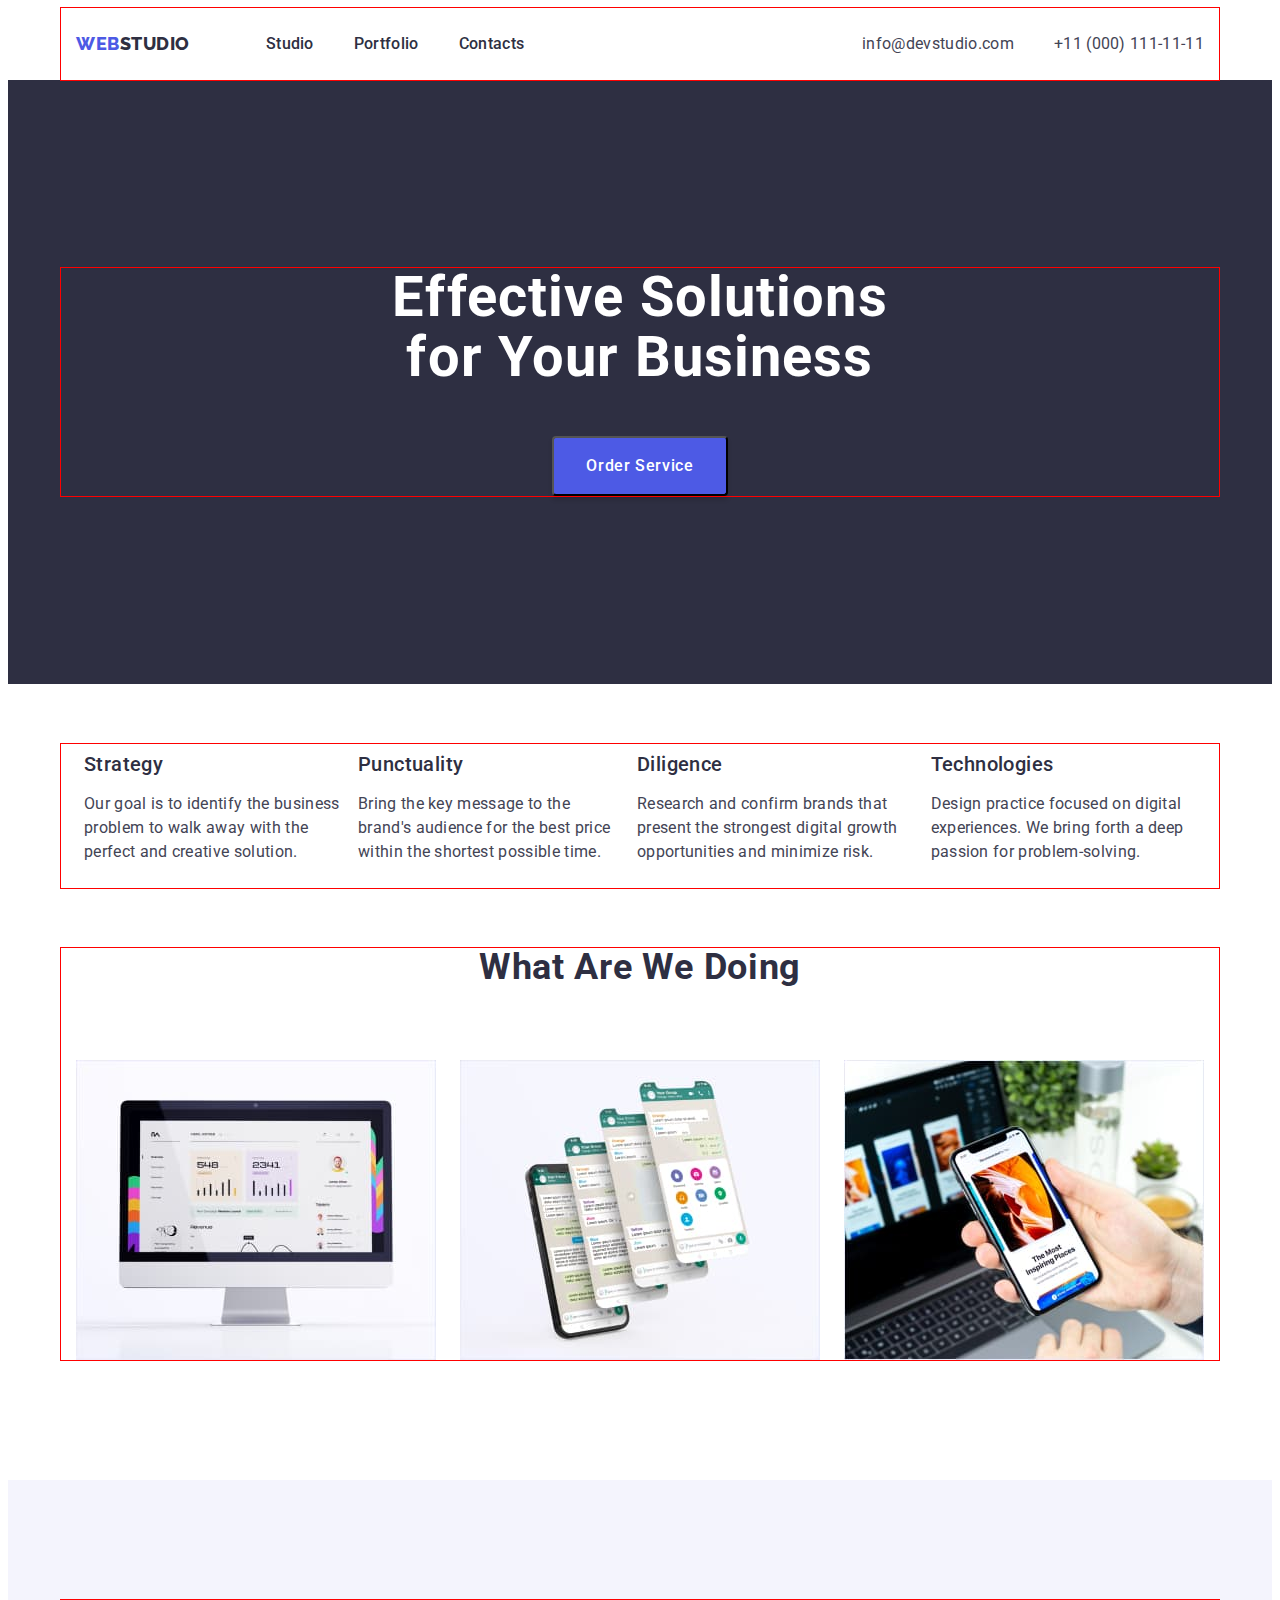
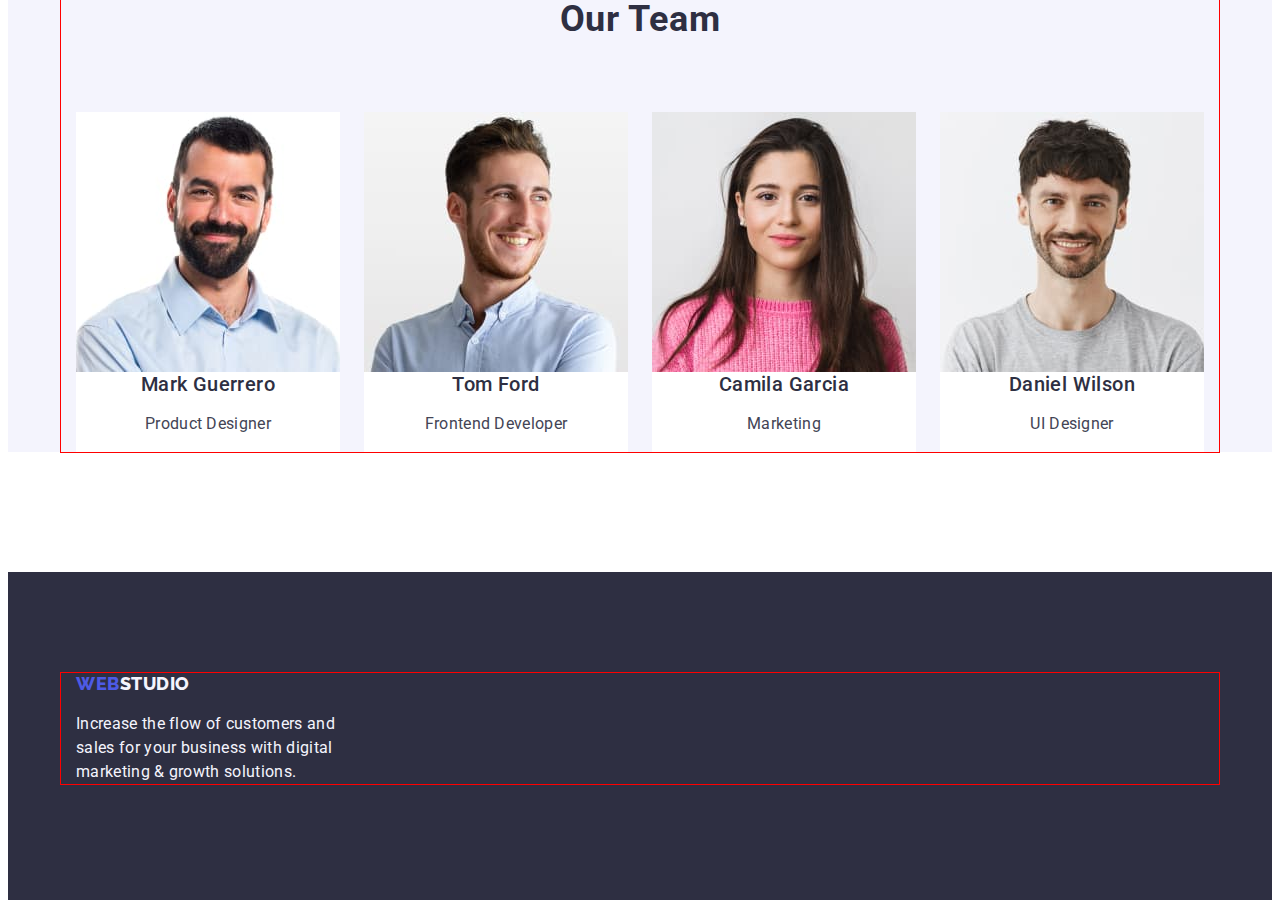
==== index.html @ e23fdbdc "portfolio" ====
<!DOCTYPE html>
<html lang="en">
  <head>
    <meta charset="UTF-8" />
    <meta http-equiv="X-UA-Compatible" content="IE=edge" />
    <meta name="viewport" content="width=device-width, initial-scale=1.0" />
    <meta name="description" content="" />
    <title>Web Studio</title>
    <link rel="preconnect" href="https://fonts.googleapis.com" />
    <link rel="preconnect" href="https://fonts.gstatic.com" crossorigin />
    <link
      href="https://fonts.googleapis.com/css2?family=Raleway:wght@800&family=Roboto:wght@400;500;700;900&display=swap"
      rel="stylesheet"
    />
    <!--Normalize-->
    <link
      rel="stylesheet"
      href="node_modules/modern-normalize/modern-normalize.css"
    />
    <!--Custome styles-->
    <link rel="stylesheet" href="./css/styles.css" />
  </head>

  <body class="page">
    <!-- Header section  -->
    <header class="header">
      <div class="header-container container">
        <nav class="header-nav">
          <a class="link logo" href="./index.html"
            >Web<span class="logo-dark">Studio</span>
          </a>
          <ul class="header-list">
            <li class="header-item">
              <a class="header-link link" href="./index.html">Studio</a>
            </li>
            <li class="header-item">
              <a class="header-link link" href="./portfolio.html">Portfolio</a>
            </li>
            <li class="header-item">
              <a class="header-link link" href="">Contacts</a>
            </li>
          </ul>
        </nav>
        <address class="address">
          <ul class="address-list list">
            <li>
              <a class="address-link link" href="mailto:info@devstudio.com"
                >info@devstudio.com</a
              >
            </li>
            <li>
              <a class="address-link link" href="tel:+110001111111"
                >+11 (000) 111-11-11</a
              >
            </li>
          </ul>
        </address>
      </div>
    </header>
    <!-- Main block -->
    <main class="main">
      <!-- Hero section -->
      <section class="section hero">
        <div class="container">
          <h1 class="hero-title">Effective Solutions for Your Business</h1>
          <button class="hero-btn" type="button">Order Service</button>
        </div>
      </section>
      <!-- Advantages section -->
      <section class="section advantages">
        <div class="container">
          <h2 hidden>Advantages</h2>
          <ul class="section-advantages list">
            <li class="section-advantages-item">
              <h3 class="subtitle">Strategy</h3>
              <p class="section-advantages-text">
                Our goal is to identify the business problem to walk away with
                the perfect and creative solution.
              </p>
            </li>
            <li class="section-advantages-item">
              <h3 class="subtitle">Punctuality</h3>
              <p class="section-advantages-text">
                Bring the key message to the brand's audience for the best price
                within the shortest possible time.
              </p>
            </li>
            <li class="section-advantages-item">
              <h3 class="subtitle">Diligence</h3>
              <p class="section-advantages-text">
                Research and confirm brands that present the strongest digital
                growth opportunities and minimize risk.
              </p>
            </li>
            <li class="section-advantages-item">
              <h3 class="subtitle">Technologies</h3>
              <p class="section-advantages-text">
                Design practice focused on digital experiences. We bring forth a
                deep passion for problem-solving.
              </p>
            </li>
          </ul>
        </div>
      </section>
      <!-- What are we doing section -->
      <section class="section doing">
        <div class="container">
          <h2 class="title">What are we doing</h2>
          <ul class="section-doing-list">
            <li class="section-doing-item">
              <img
                class="section-doing-img"
                src="./images/doing/img-1.jpg"
                alt="statistics"
                width="360"
                height="300"
              />
            </li>
            <li class="section-doing-item">
              <img
                class="section-doing-img"
                src="./images/doing/img-2.jpg"
                alt="chat support"
                width="360"
                height="300"
              />
            </li>
            <li class="section-doing-item">
              <img
                class="section-doing-img"
                src="./images/doing/img-3.jpg"
                alt="mobile app"
                width="360"
                height="300"
              />
            </li>
          </ul>
        </div>
      </section>
      <!-- Our team section -->
      <section class="section team">
        <div class="container">
          <h2 class="title">Our Team</h2>
          <ul class="section-team-list">
            <li class="section-team-item">
              <img
                class="section-team-img"
                src="./images/team/team-1.jpg"
                alt="Mark Guerrero"
                width="264"
                height="260"
              />
              <h3 class="subtitle">Mark Guerrero</h3>
              <p class="section-team-text">Product Designer</p>
            </li>
            <li class="section-team-item">
              <img
                class="section-team-img"
                src="./images/team/team-2.jpg"
                alt="Tom Ford"
                width="264"
                height="260"
              />
              <h3 class="subtitle">Tom Ford</h3>
              <p class="section-team-text">Frontend Developer</p>
            </li>
            <li class="section-team-item">
              <img
                class="section-team-img"
                src="./images/team/team-3.jpg"
                alt="Camila Garcia"
                width="264"
                height="260"
              />
              <h3 class="subtitle">Camila Garcia</h3>
              <p class="section-team-text">Marketing</p>
            </li>
            <li class="section-team-item">
              <img
                class="section-team-img"
                src="./images/team/team-4.jpg"
                alt="Daniel Wilson"
                width="264"
                height="260"
              />
              <h3 class="subtitle">Daniel Wilson</h3>
              <p class="section-team-text">UI Designer</p>
            </li>
          </ul>
        </div>
      </section>
    </main>
    <!-- Footer section -->
    <footer class="footer">
      <div class="container">
        <a class="link logo" href="./index.html">
          Web<span class="logo-light">Studio</span>
        </a>
        <p class="footer-text">
          Increase the flow of customers and sales for your business with
          digital marketing & growth solutions.
        </p>
      </div>
    </footer>
  </body>
</html>
---- css/styles.css ----
:root {
    /*Colors*/
    --main-dark-cl: #2E2F42;
    --main-dark-accent: #434455;
    --main-light-cl: #F4F4FD; 
    --accent-cl: #FFFFFF;
    --blue-accent-cl: #4D5AE5;
    --BLUE-accent-cl: #404BBF;
    --border-cl: #E7E9FC;
}
*,
*::before,
*::after {
    box-sizing: border-box;
}
/* Common styles */
body {
    font-family: "Roboto", sans-serif;
    font-size: 16px;
    color: var(--main-dark-accent);
    background-color: var(--accent-cl);
}
img {
    display: block;
    max-width: 100%;
    height: auto;
}
/*Reserts*/
ul, 
ol {
    list-style-type: none;
    padding: 0;
    margin: 0;
}
h1, h2, h3, h4, h5 p {
margin: 0;
}

.link, 
a {
    text-decoration: none;
}
.btn,
button {
    font-family: inherit;
    cursor: pointer;
}
.
/* Base styles */
.section {

}

.title {
}
.title-accent {
}
.subtitle {
    font-weight: 500;
    font-size: 20px;
    line-height: 1.2;
    letter-spacing: 0.02em;
    color: var(--main-dark-cl);
}
.title {
    font-weight: 700;
    font-size: 36px;
    line-height: 1.11;
    letter-spacing: 0.02em;
    text-transform: capitalize;
    text-align: center;
    color: var(--main-dark-cl);
    margin-bottom: 72px;
}
.container {
    width: 1158px;
    margin-left: auto;
    margin-right: auto;
    padding-left: 15px;
    padding-right: 15px;
    outline: 1px solid red;
}
    /* Logo styles */
.logo {
    font-family: 'Raleway', sans-serif;
    font-weight: 800;
    font-size: 18px;
    line-height: 1.17;
    letter-spacing: 0.03em;
    text-transform: uppercase;
    color: var(--blue-accent-cl);
}        
.logo-dark {
    color: var(--main-dark-cl);
}
.logo-light {
    color: var(--main-light-cl);
}
    /* Header styles */
.header {
    letter-spacing: 0.02em;
    color: var(--main-dark-cl);
}
.header-container {
    display: flex;
    align-items: center;
    justify-content: space-between;
}
.header-item {
    padding-top: 24px;
    padding-bottom: 24px;
}
.header-link {
    
}
.header-nav {
    display: flex;
    align-items: center;
}
.link {
    text-decoration: none;
}    
.header-nav .logo {
    margin-right: 76px;
}

.header-logo {}
    
.web {}
    
.studio {}
    
.header-list {
    list-style: none;
    display: flex;
    align-items: center;
    gap: 40px;
}
      
.header-link { 
    font-weight: 500;
    font-size: 16px;
    line-height: 1.5;
    letter-spacing: 0.02em;
    color: var(--main-dark-cl);
}
.header-link:hover,
.header-link:focus {
    color: var(--BLUE-accent-cl);
}
    
.address {
    font-style: normal;
}
.address-list {
    display: flex;
    align-items: center;
    gap: 40px;
}       
.tel {}
    
.mail {}
        
.address-link {
    letter-spacing: 0.02em;
    line-height: 1.5;
    color: var(--main-dark-accent);
}
.address-link:hover,
.address-link:focus {
    color: var(--BLUE-accent-cl);
}
.address {list-style: none;
}
/* Main styles */

/* Hero section styles*/
.section {}

.hero {
    background-color: var(--main-dark-cl);
    padding-top: 188px;
    padding-bottom: 188px;
}

.hero-title {
    font-weight: 700;
    font-size: 56px;
    line-height: 1.07;
    letter-spacing: 0.02em;
    text-align: center;
    color: var(--accent-cl);
    width: 496px;
    padding-bottom: 48px;
    margin: 0 auto;
}

.hero-btn {
    font-weight: 500;
    font-size: 16px;
    line-height: 1.5;
    color: var(--accent-cl);
    background-color: var(--blue-accent-cl);
    letter-spacing: 0.04em;
    min-width: 169px;
    min-height: 56px;
    display: flex;
    margin: 0 auto;
    box-shadow: 0px 4px 4px rgba(0, 0, 0, 0.15);
    border-radius: 4px;
    padding: 16px 32px;
}
.hero-btn:hover,
.hero-btn:focus {
    background-color: var(--BLUE-accent-cl);
}

/* Advantages section*/
.section {}

.advantages {
    padding-top: 120px;
    padding-top: 60px;
}

.section-advantages {
    display: flex;
}
.section-advantages-list {
    display: flex;
    width: 264px;
    justify-content: space-between;
    gap: 24px;
}

.section-advantages-item {
    padding: 8px;
    
}
    

.section-advantages-subtitle {}

.section-advantages-text {
    line-height: 1.5;
    letter-spacing: 0.02em;
}

/*What are we doing section*/
.section {}

.doing {
padding-top: 60px;
padding-bottom: 120px;
}

.section-doing-title {
    margin-bottom: 72px;
}

.section-doing-list {
    display: flex;
    justify-content: space-between;
}

.section-doing-img {}



/*Our team section*/
.section {}

.team { 
    background-color: var(--main-light-cl) ;
    padding-top: 120px;
}

.section-team-title {}

.section-team-list {
    display: flex;
    margin-bottom: 120px;
    justify-content: space-between;
}
.section-team-list .subtitle {

}
.section-team-item {
    background: var(--accent-cl);
}

.section-team-img {}

.section-team-subtitle {}

.section-team-text {
    line-height: 1.5;
    letter-spacing: 0.02em;
    text-align: center;
}
.section-team-item .subtitle {
    text-align: center;
}
/*Footer section*/
.footer {
    background: var(--main-dark-cl);
    color: var(--main-light-cl);
    padding-top: 101.5px ;
    padding-bottom: 100px;
}
.footer-text {
    line-height: 1.5;
    letter-spacing: 0.02em;
    width: 264px;
    margin-top: 17.5px;
}

/*Portfolio*/
.portfolio-btn {
    color: var(--blue-accent-cl);
    background-color: var(--main-light-cl);
    border: 1px solid var(--border-cl);
    font-weight: 500;
    font-size: 16px;
    line-height: 1.5;
    letter-spacing: 0.04em;
}
.portfolio-btn:hover,
.portfolio-btn:focus {
    color: var(--accent-cl);
    background-color: var(--BLUE-accent-cl);
}
.portfolio-text {
    color: var(--main-dark-accent);
font-size: 16px;
line-height: 1.5;
letter-spacing: 0.02em;

}
.portfolio-main-item {

}
.portfolio-main {
    list-style: none;
}
.portfolio-subtitle {
    font-weight: 500;
    font-size: 20px;
    line-height: 1.2;
    letter-spacing: 0.02em;
    color: var(--main-dark-cl);
}
.portfolio-list {
    display: flex;
    min-width: 586px;
    
}
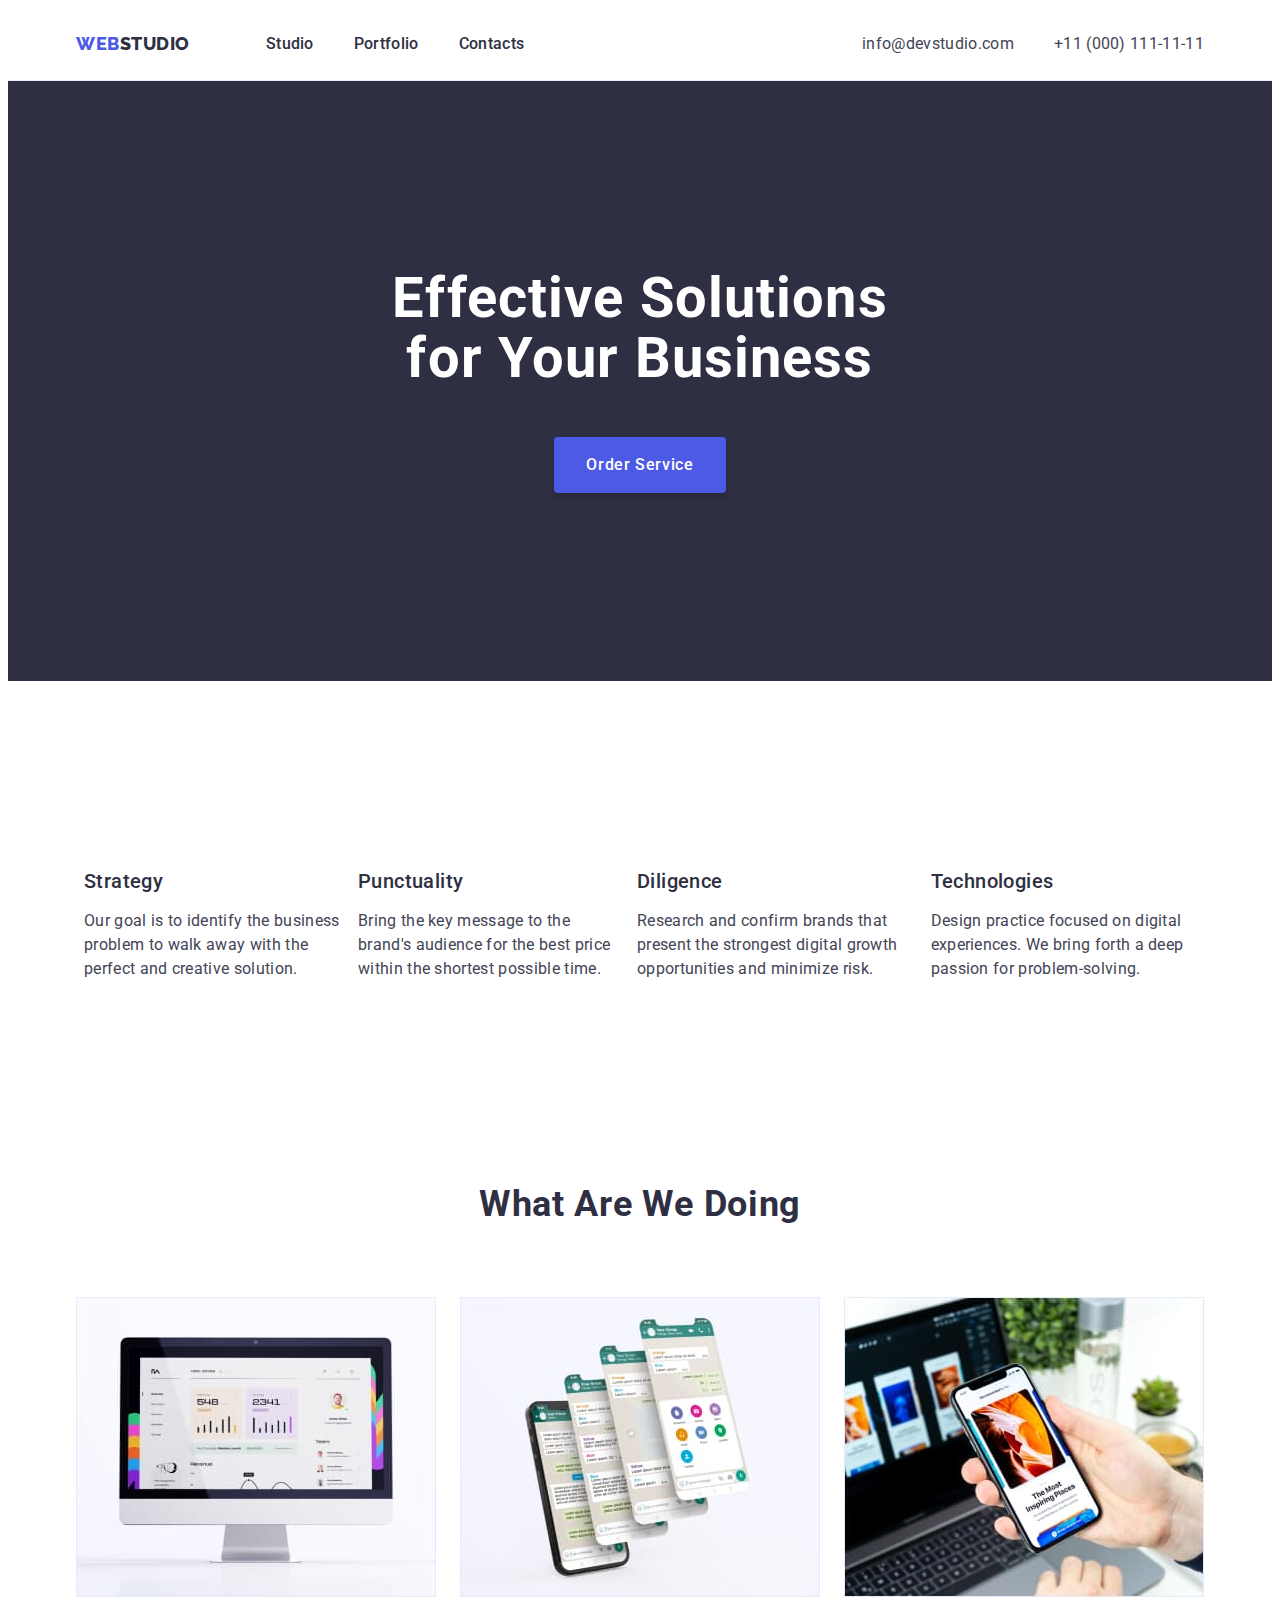
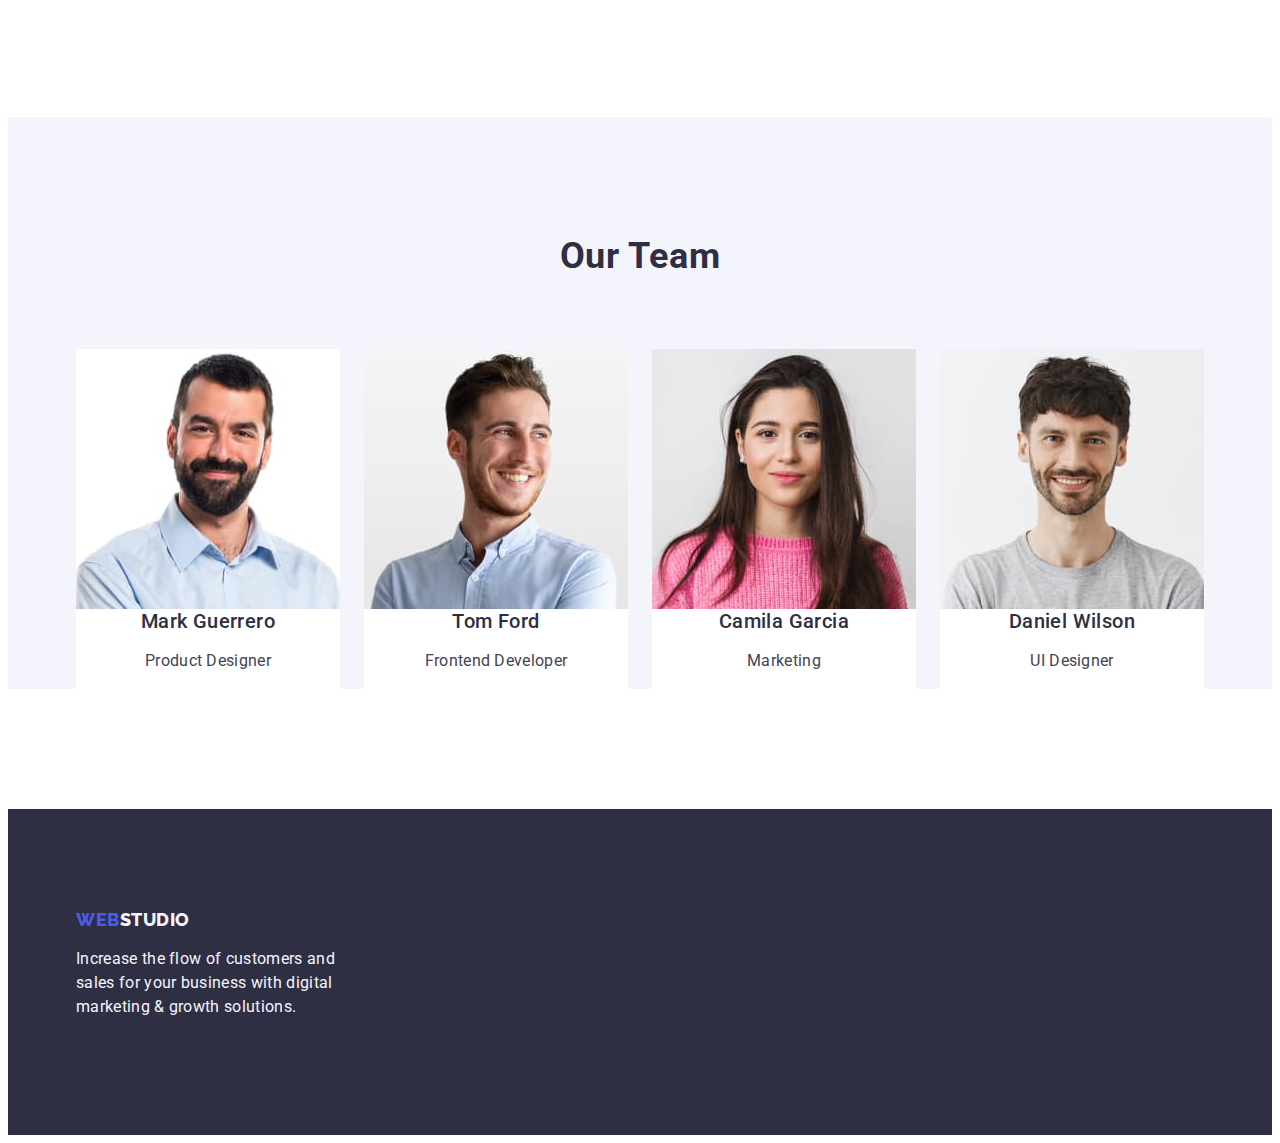
==== commit b252fd12: "Summary" ====
--- a/index.html
+++ b/index.html
@@ -69,7 +69,7 @@
       <!-- Advantages section -->
       <section class="section advantages">
         <div class="container">
-          <h2 hidden>Advantages</h2>
+          <h2 class="visually-hidden">Advantages</h2>
           <ul class="section-advantages list">
             <li class="section-advantages-item">
               <h3 class="subtitle">Strategy</h3>
--- a/css/styles.css
+++ b/css/styles.css
@@ -13,6 +13,19 @@
 *::after {
     box-sizing: border-box;
 }
+.visually-hidden {
+    position: absolute;
+    width: 1px;
+    height: 1px;
+    margin: -1px;
+    border: 0;
+    padding: 0;
+
+    white-space: nowrap;
+    clip-path: inset(100%);
+    clip: rect(0 0 0 0);
+    overflow: hidden;
+}
 /* Common styles */
 body {
     font-family: "Roboto", sans-serif;
@@ -47,9 +60,6 @@
 }
 .
 /* Base styles */
-.section {
-
-}
 
 .title {
 }
@@ -78,7 +88,6 @@
     margin-right: auto;
     padding-left: 15px;
     padding-right: 15px;
-    outline: 1px solid red;
 }
     /* Logo styles */
 .logo {
@@ -100,11 +109,13 @@
 .header {
     letter-spacing: 0.02em;
     color: var(--main-dark-cl);
+    border-bottom: 1px solid var(--border-cl);
 }
 .header-container {
     display: flex;
     align-items: center;
     justify-content: space-between;
+
 }
 .header-item {
     padding-top: 24px;
@@ -135,6 +146,7 @@
     display: flex;
     align-items: center;
     gap: 40px;
+
 }
       
 .header-link { 
@@ -143,6 +155,8 @@
     line-height: 1.5;
     letter-spacing: 0.02em;
     color: var(--main-dark-cl);
+    padding-top: 24px;
+    padding-bottom: 24px;
 }
 .header-link:hover,
 .header-link:focus {
@@ -190,7 +204,7 @@
     letter-spacing: 0.02em;
     text-align: center;
     color: var(--accent-cl);
-    width: 496px;
+    max-width: 496px;
     padding-bottom: 48px;
     margin: 0 auto;
 }
@@ -203,12 +217,13 @@
     background-color: var(--blue-accent-cl);
     letter-spacing: 0.04em;
     min-width: 169px;
-    min-height: 56px;
-    display: flex;
+    height: 56px;
+    display: block;
     margin: 0 auto;
     box-shadow: 0px 4px 4px rgba(0, 0, 0, 0.15);
     border-radius: 4px;
     padding: 16px 32px;
+    border: none;
 }
 .hero-btn:hover,
 .hero-btn:focus {
@@ -225,21 +240,29 @@
 
 .section-advantages {
     display: flex;
+    padding-top: 120px;
+    padding-bottom: 120px;
 }
 .section-advantages-list {
     display: flex;
     width: 264px;
     justify-content: space-between;
     gap: 24px;
+
 }
 
 .section-advantages-item {
     padding: 8px;
-    
-}
-    
-
-.section-advantages-subtitle {}
+    width calc((100% - 3 * 24px) / 4);
+
+}
+.section-advantages-item:last-child {
+    margin-right: 0;
+}   
+
+.section-advantages-subtitle {
+    margin-bottom: 8px;
+}
 
 .section-advantages-text {
     line-height: 1.5;
@@ -263,7 +286,9 @@
     justify-content: space-between;
 }
 
-.section-doing-img {}
+.section-doing-img:last-child {
+    margin-right: 0;
+}
 
 
 
@@ -305,8 +330,9 @@
 .footer {
     background: var(--main-dark-cl);
     color: var(--main-light-cl);
-    padding-top: 101.5px ;
+    padding-top: 100px ;
     padding-bottom: 100px;
+
 }
 .footer-text {
     line-height: 1.5;
@@ -314,24 +340,37 @@
     width: 264px;
     margin-top: 17.5px;
 }
-
+.footer.link {
+    display: inline-block;
+    margin-bottom: 16px;
+}
 /*Portfolio*/
+.section.portfolio {
+    padding-top: 96px;
+    padding-bottom: 120px;
+}
 .portfolio-btn {
     color: var(--blue-accent-cl);
     background-color: var(--main-light-cl);
     border: 1px solid var(--border-cl);
+    border-radius: 4px;
     font-weight: 500;
     font-size: 16px;
+    width: 116px;
+    height: 48px;
     line-height: 1.5;
     letter-spacing: 0.04em;
+    padding: 12px, 24px;
+   
 }
 .portfolio-btn:hover,
 .portfolio-btn:focus {
     color: var(--accent-cl);
     background-color: var(--BLUE-accent-cl);
+    border: 1px solid transparent;
 }
 .portfolio-text {
-    color: var(--main-dark-accent);
+color: var(--main-dark-accent);
 font-size: 16px;
 line-height: 1.5;
 letter-spacing: 0.02em;
@@ -349,9 +388,37 @@
     line-height: 1.2;
     letter-spacing: 0.02em;
     color: var(--main-dark-cl);
+    margin-bottom: 8px;
 }
 .portfolio-list {
     display: flex;
     min-width: 586px;
-    
+    gap: 24px;
+    justify-content: center;
+    margin-bottom: 72px;
+}
+
+.portfolio-main.list {
+    display: flex;
+    flex-wrap: wrap;
+    column-gap: 24px;
+    row-gap: 48px;
+
+
+}
+.prtfolio-main-item:last-child {
+    margin-right: 0;
+}
+.portfolio-item { 
+    width: 360px;
+    height: 420px;
+}
+
+.portfolio-main.link {
+}
+.portfolio-container {
+    border: 1px solid var(--border-cl);
+    border-top: none;
+    padding: 32px 16px;
+
 }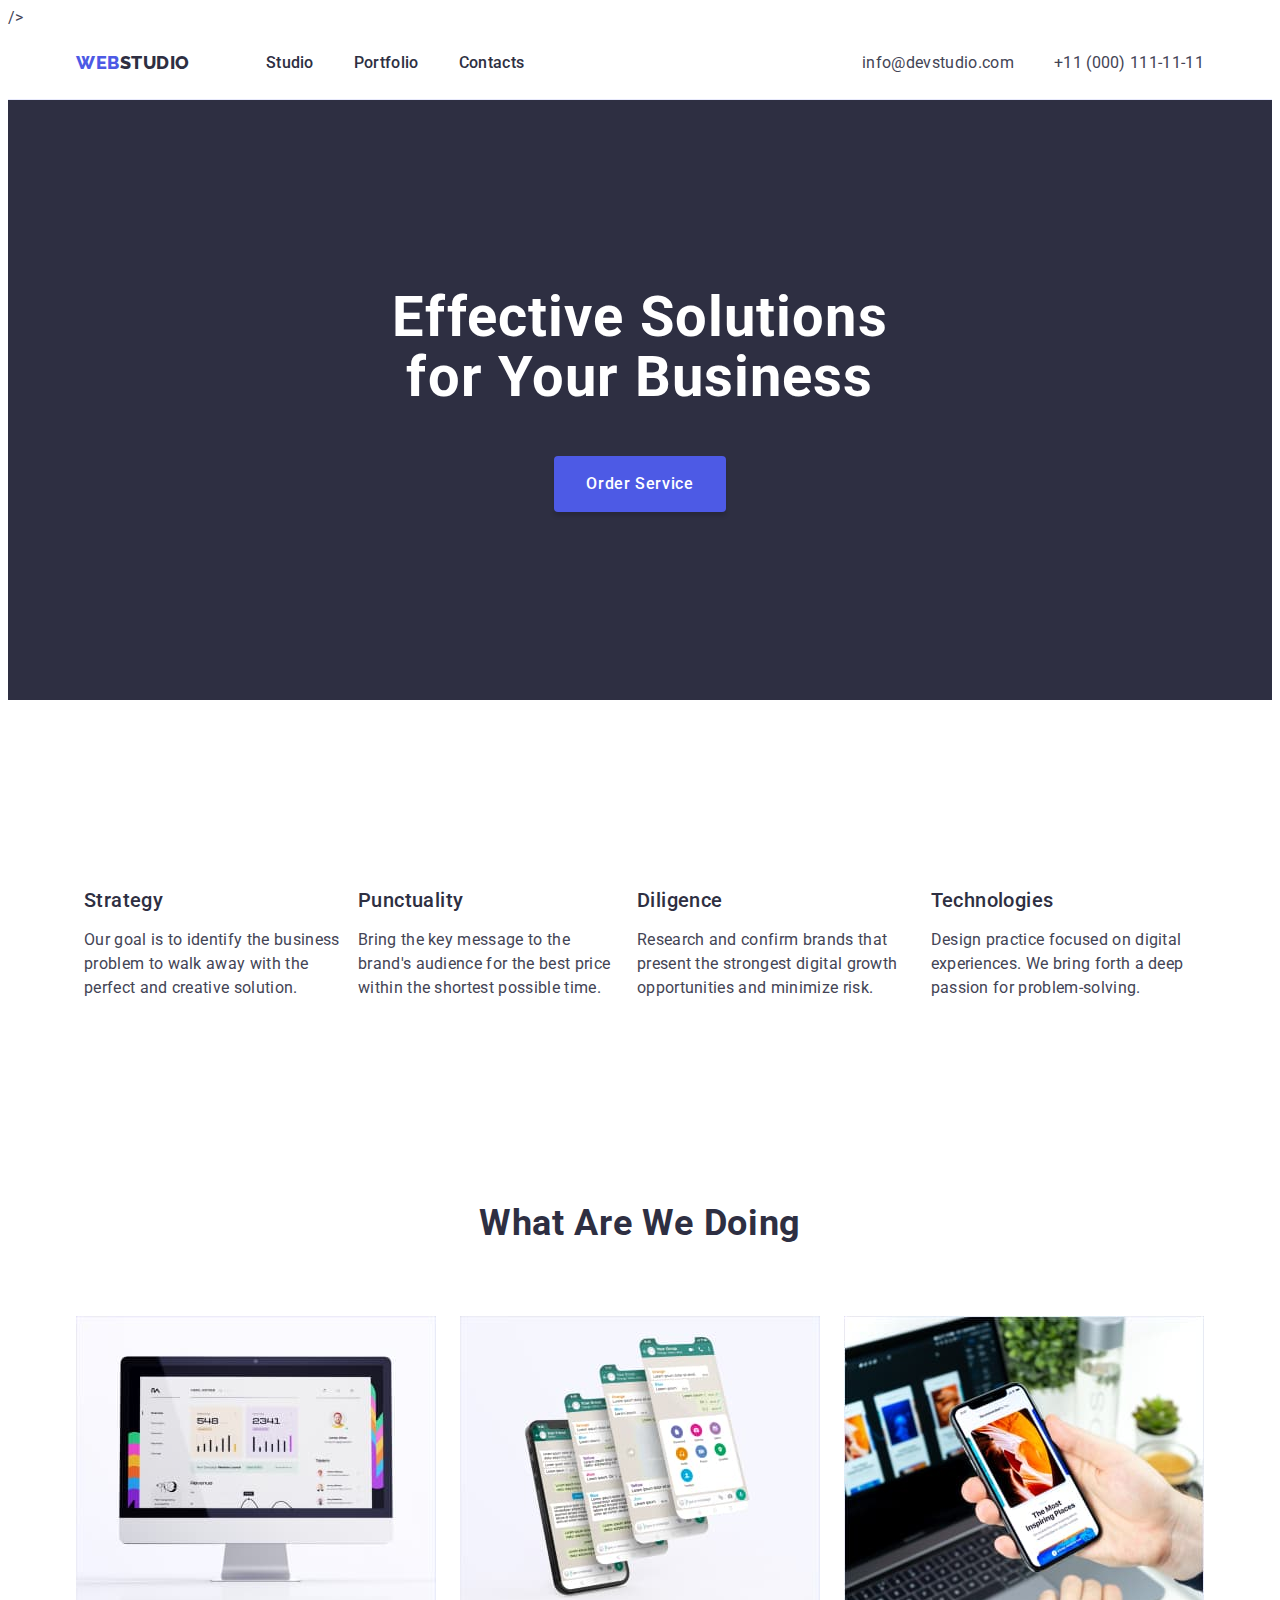
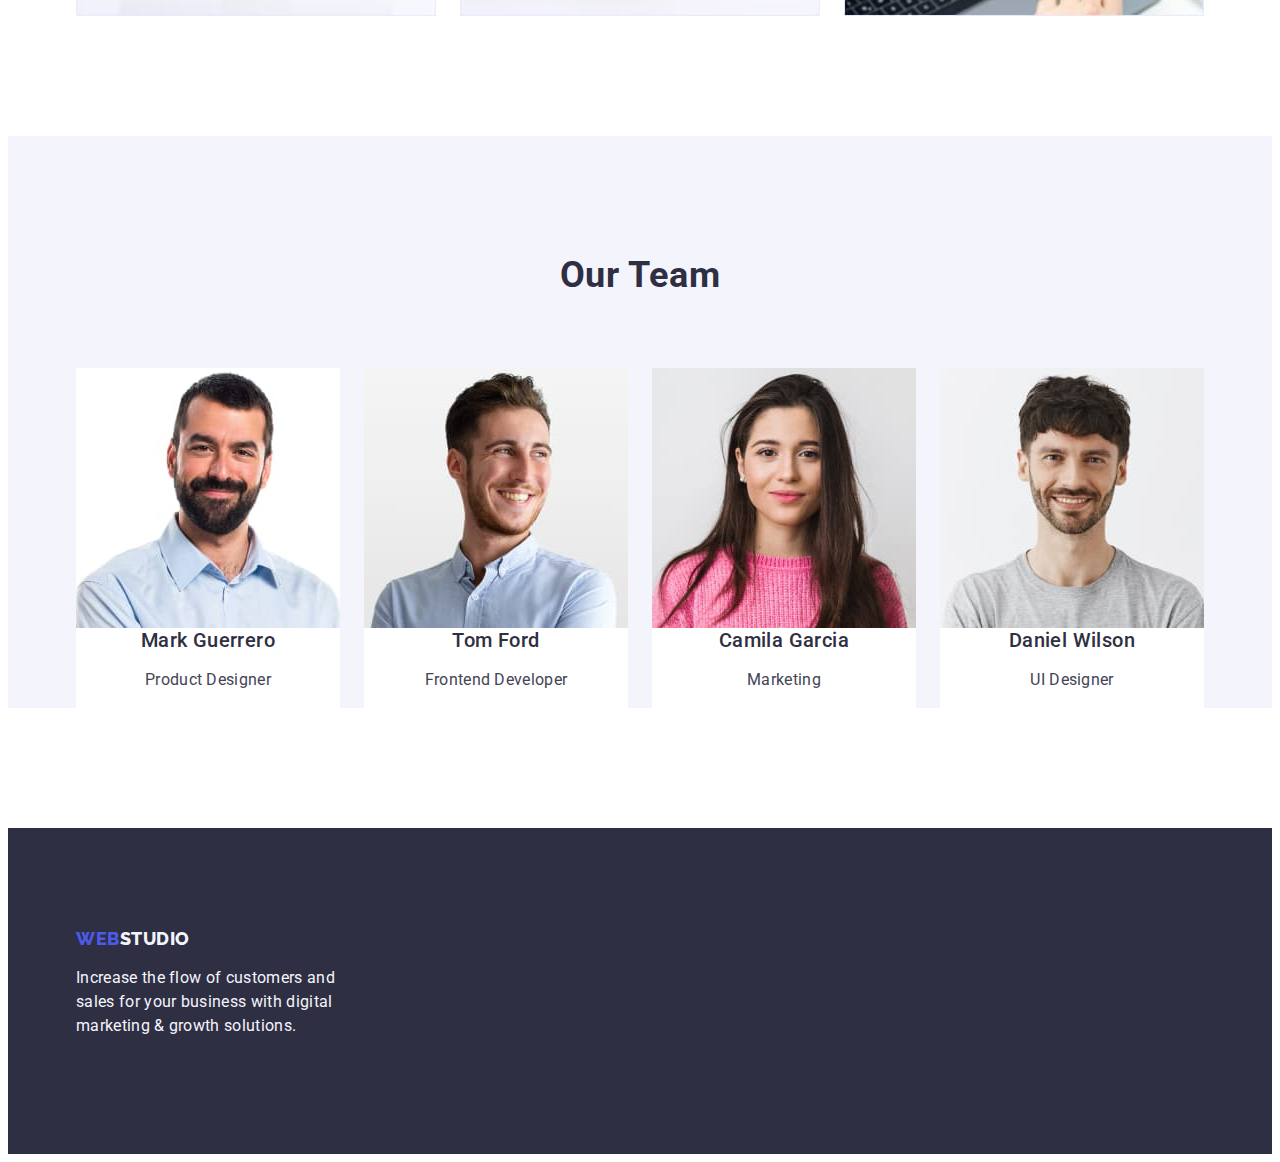
==== commit d189f99c: "Summary" ====
--- a/index.html
+++ b/index.html
@@ -13,9 +13,7 @@
       rel="stylesheet"
     />
     <!--Normalize-->
-    <link
-      rel="stylesheet"
-      href="node_modules/modern-normalize/modern-normalize.css"
+    <link rel="normalize" href="./css/modern-normalize.min.css" />
     />
     <!--Custome styles-->
     <link rel="stylesheet" href="./css/styles.css" />
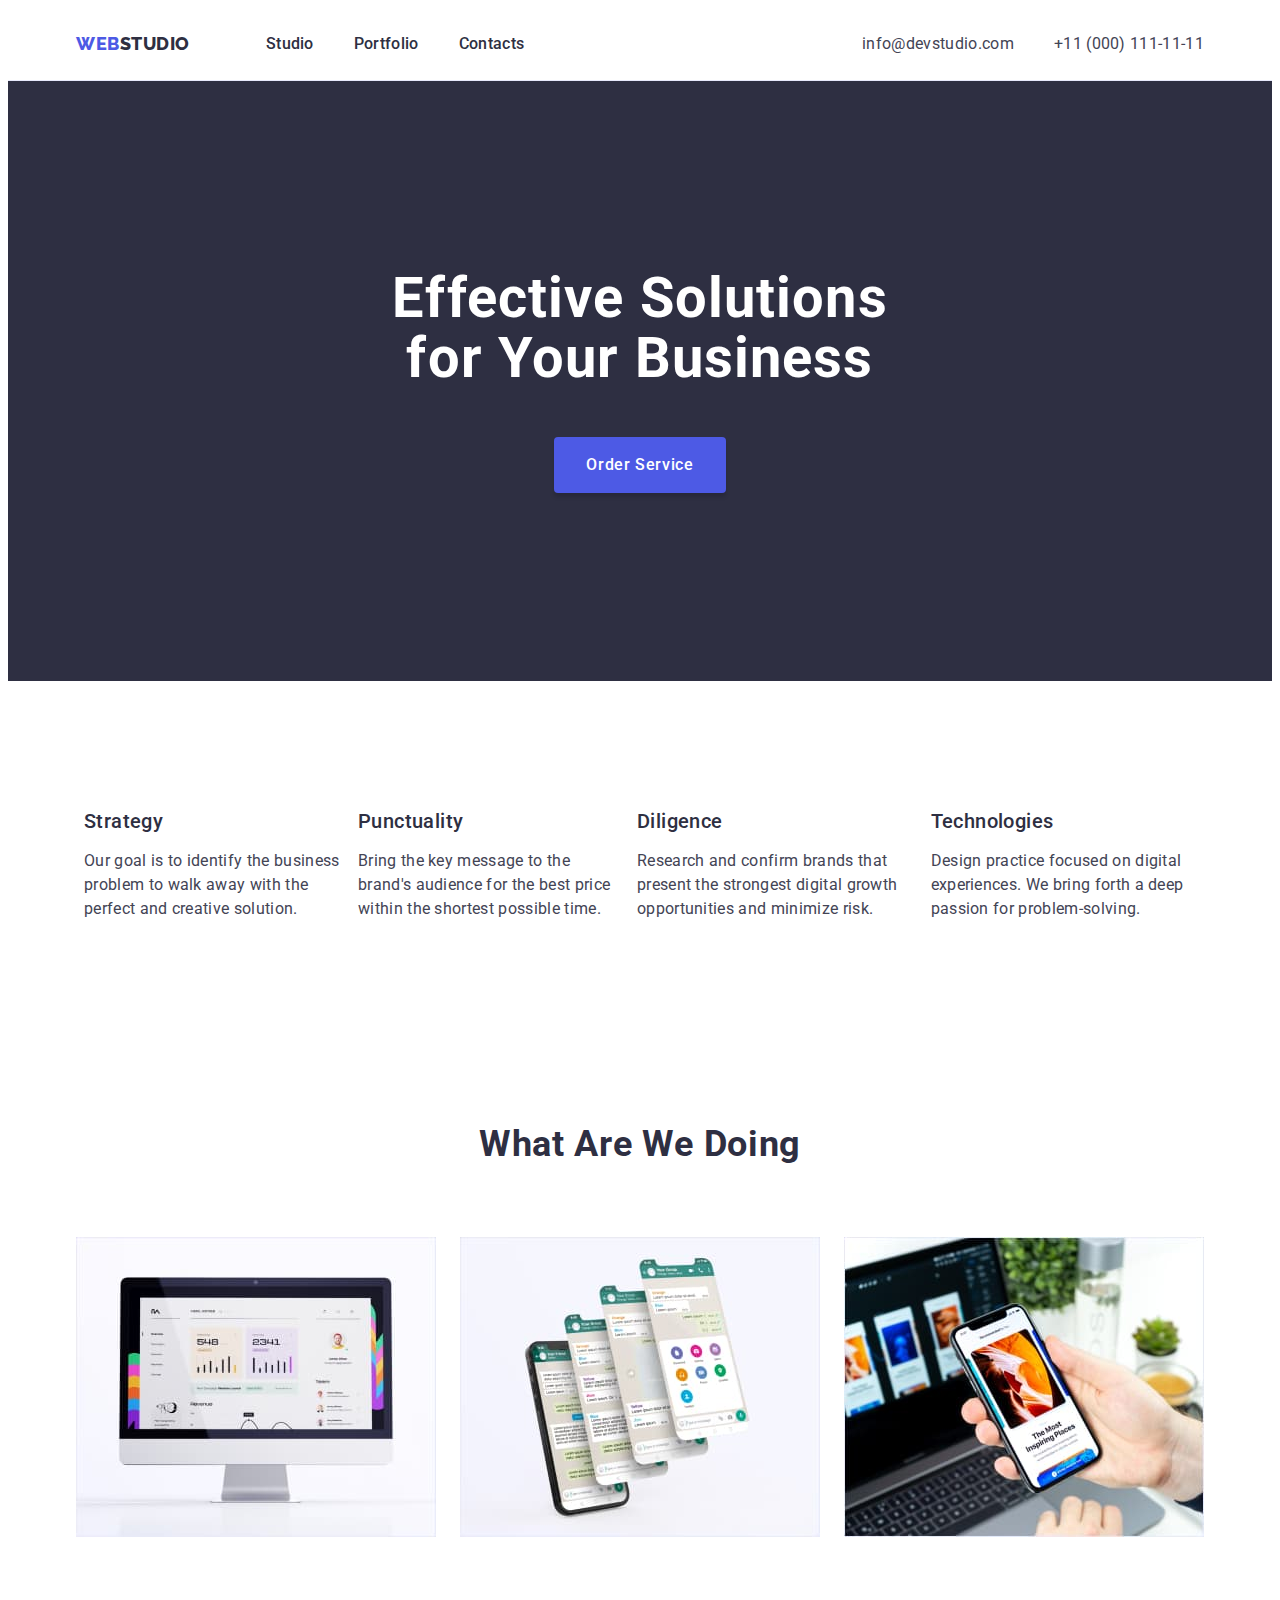
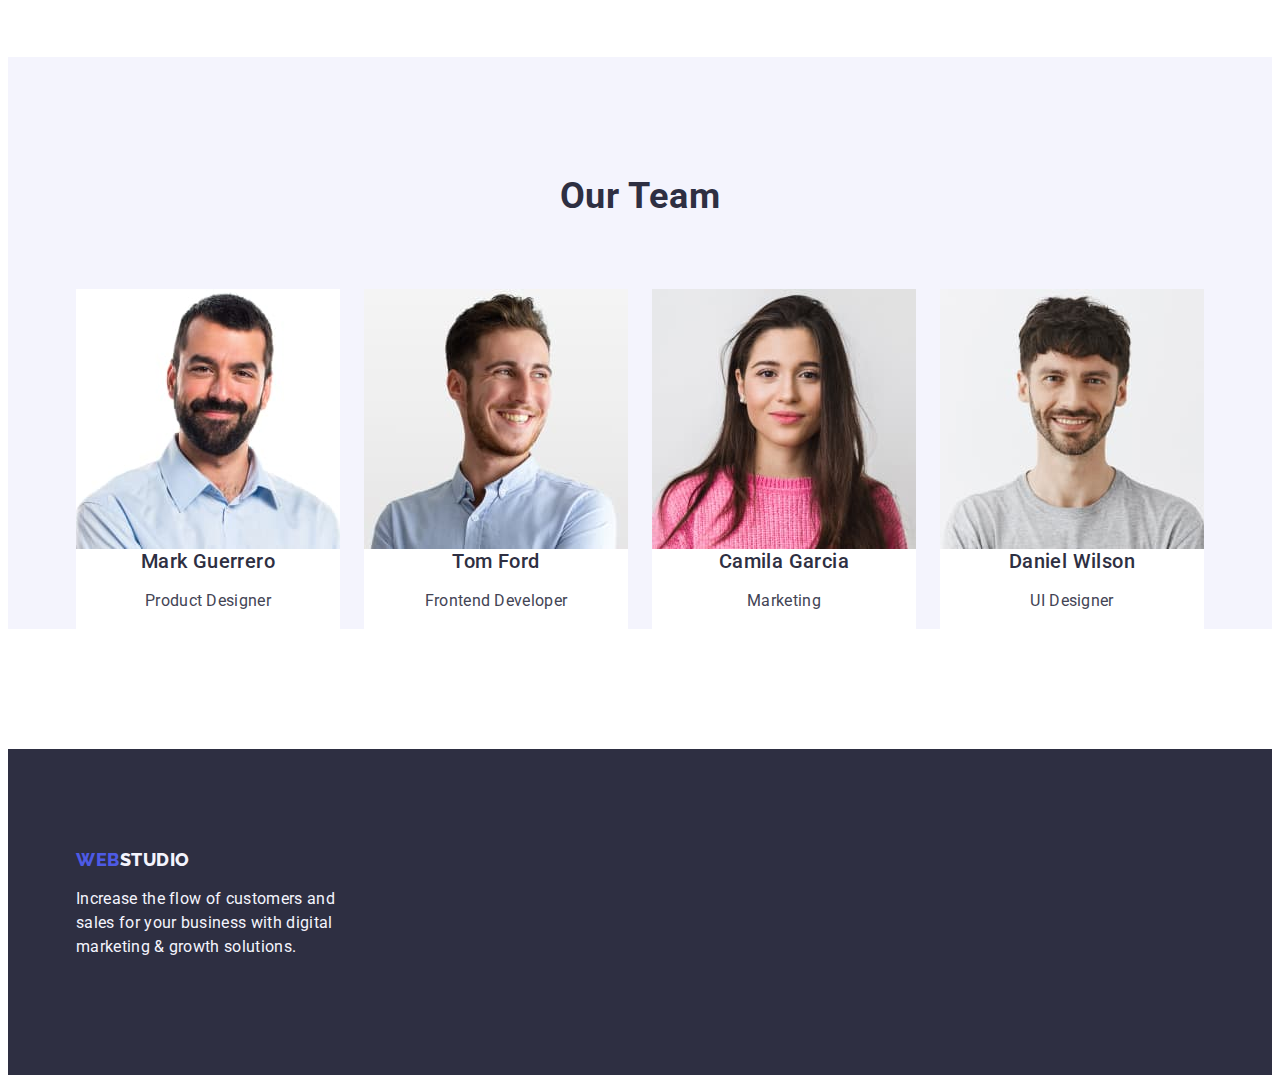
==== commit da728127: "summary" ====
--- a/index.html
+++ b/index.html
@@ -14,7 +14,6 @@
     />
     <!--Normalize-->
     <link rel="normalize" href="./css/modern-normalize.min.css" />
-    />
     <!--Custome styles-->
     <link rel="stylesheet" href="./css/styles.css" />
   </head>
--- a/css/styles.css
+++ b/css/styles.css
@@ -233,11 +233,6 @@
 /* Advantages section*/
 .section {}
 
-.advantages {
-    padding-top: 120px;
-    padding-top: 60px;
-}
-
 .section-advantages {
     display: flex;
     padding-top: 120px;
@@ -254,6 +249,7 @@
 .section-advantages-item {
     padding: 8px;
     width calc((100% - 3 * 24px) / 4);
+    gap: 24px;
 
 }
 .section-advantages-item:last-child {
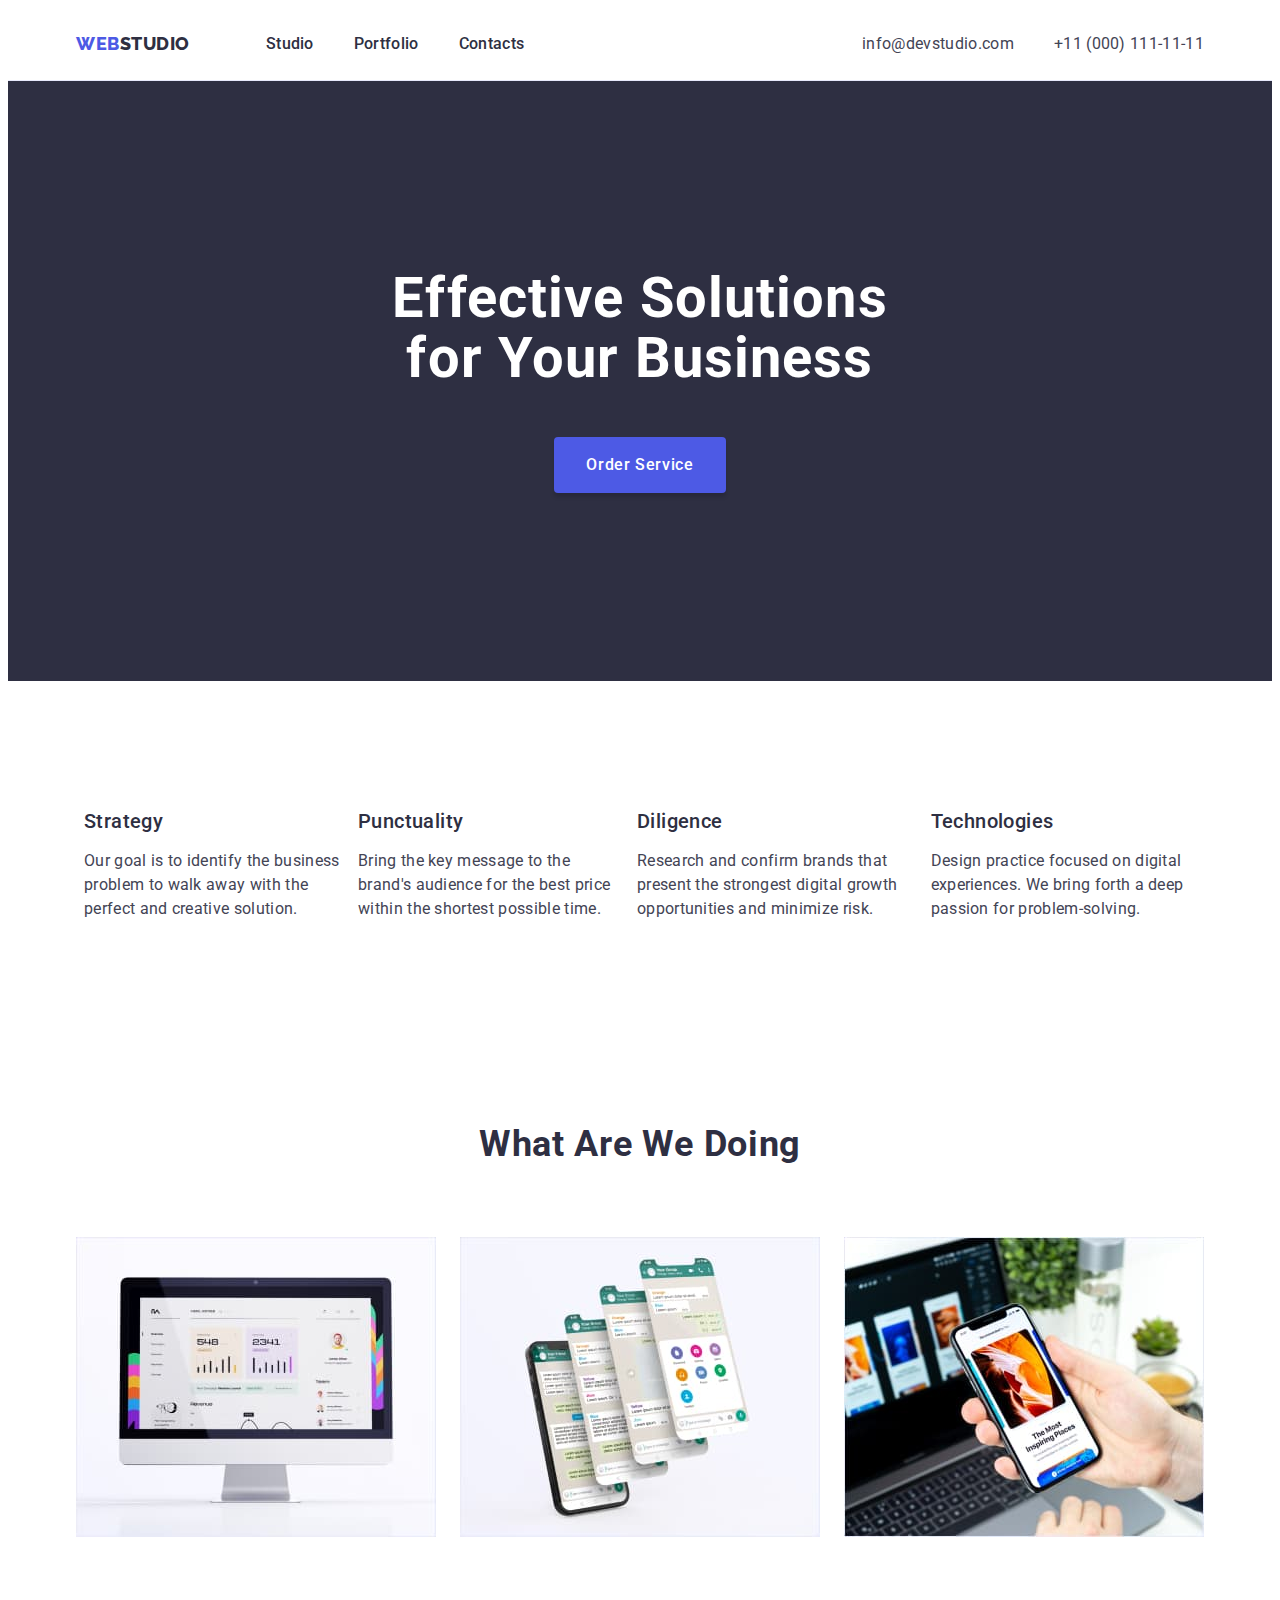
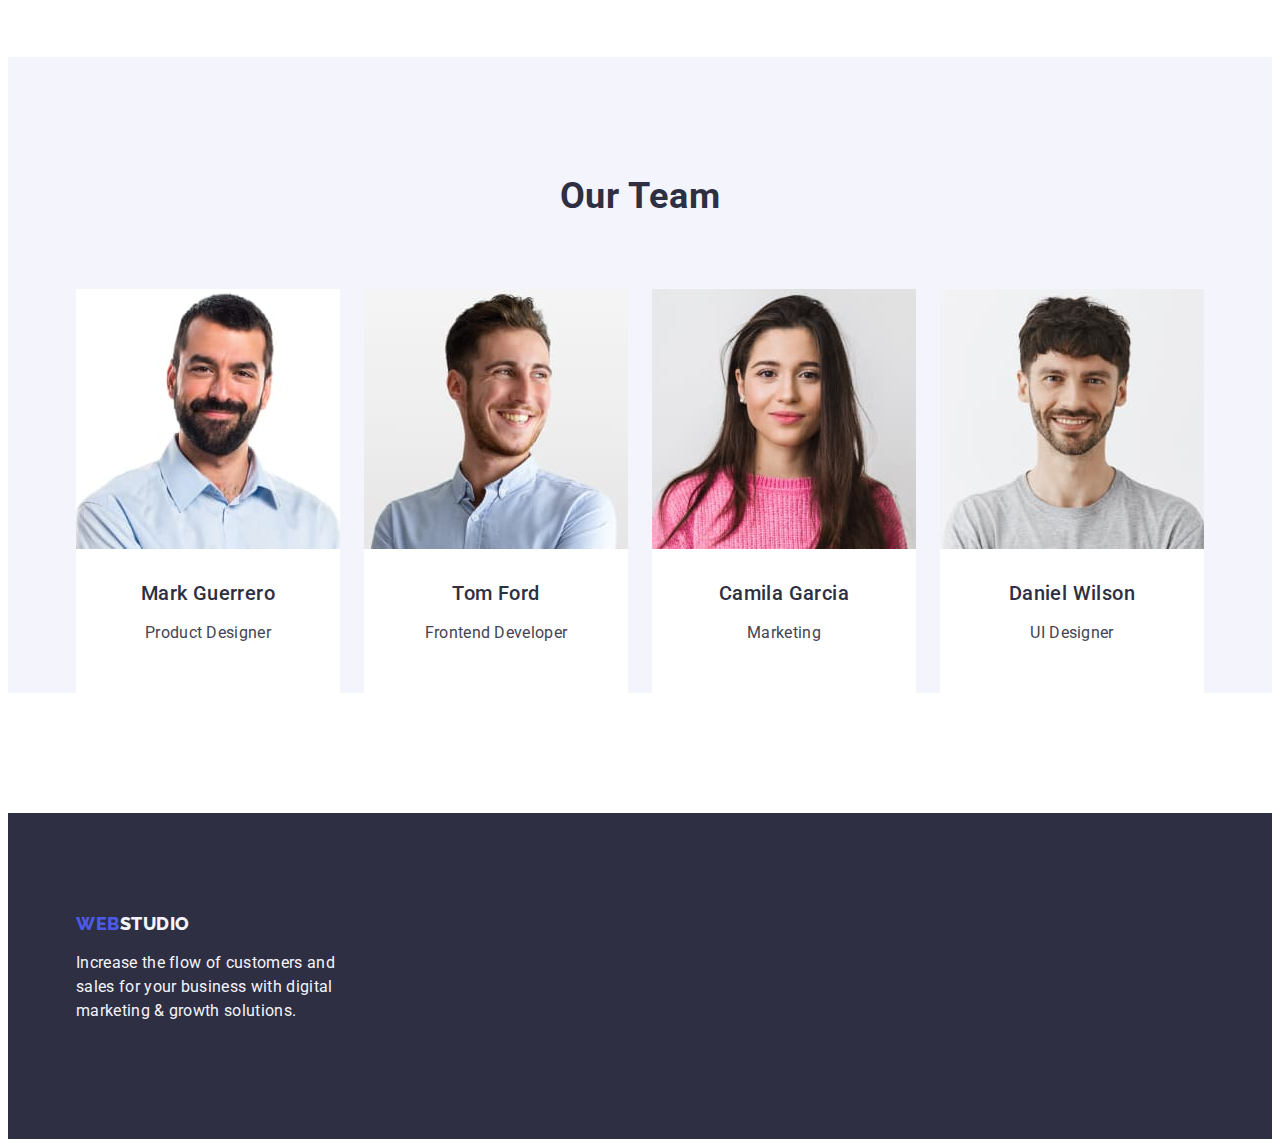
==== commit 2187d36e: "Summary" ====
--- a/index.html
+++ b/index.html
@@ -147,8 +147,10 @@
                 width="264"
                 height="260"
               />
-              <h3 class="subtitle">Mark Guerrero</h3>
-              <p class="section-team-text">Product Designer</p>
+              <div class="expert">
+                <h3 class="subtitle">Mark Guerrero</h3>
+                <p class="section-team-text">Product Designer</p>
+              </div>
             </li>
             <li class="section-team-item">
               <img
@@ -158,8 +160,10 @@
                 width="264"
                 height="260"
               />
-              <h3 class="subtitle">Tom Ford</h3>
-              <p class="section-team-text">Frontend Developer</p>
+              <div class="expert">
+                <h3 class="subtitle">Tom Ford</h3>
+                <p class="section-team-text">Frontend Developer</p>
+              </div>
             </li>
             <li class="section-team-item">
               <img
@@ -169,8 +173,10 @@
                 width="264"
                 height="260"
               />
-              <h3 class="subtitle">Camila Garcia</h3>
-              <p class="section-team-text">Marketing</p>
+              <div class="expert">
+                <h3 class="subtitle">Camila Garcia</h3>
+                <p class="section-team-text">Marketing</p>
+              </div>
             </li>
             <li class="section-team-item">
               <img
@@ -180,8 +186,10 @@
                 width="264"
                 height="260"
               />
-              <h3 class="subtitle">Daniel Wilson</h3>
-              <p class="section-team-text">UI Designer</p>
+              <div class="expert">
+                <h3 class="subtitle">Daniel Wilson</h3>
+                <p class="section-team-text">UI Designer</p>
+              </div>
             </li>
           </ul>
         </div>
--- a/css/styles.css
+++ b/css/styles.css
@@ -243,14 +243,11 @@
     width: 264px;
     justify-content: space-between;
     gap: 24px;
-
 }
 
 .section-advantages-item {
     padding: 8px;
     width calc((100% - 3 * 24px) / 4);
-    gap: 24px;
-
 }
 .section-advantages-item:last-child {
     margin-right: 0;
@@ -280,6 +277,7 @@
 .section-doing-list {
     display: flex;
     justify-content: space-between;
+    gap: 24px;
 }
 
 .section-doing-img:last-child {
@@ -321,7 +319,12 @@
 }
 .section-team-item .subtitle {
     text-align: center;
-}
+    margin-bottom: 8px;
+}
+.expert {
+    padding: 32px 16px;
+}
+
 /*Footer section*/
 .footer {
     background: var(--main-dark-cl);
@@ -336,7 +339,7 @@
     width: 264px;
     margin-top: 17.5px;
 }
-.footer.link {
+.footer.footer.link-logo {
     display: inline-block;
     margin-bottom: 16px;
 }
@@ -356,7 +359,10 @@
     height: 48px;
     line-height: 1.5;
     letter-spacing: 0.04em;
-    padding: 12px, 24px;
+    padding-top: 12px;
+    padding-right: 24px;
+    padding-bottom: 12px;
+    padding-left: 24px;
    
 }
 .portfolio-btn:hover,
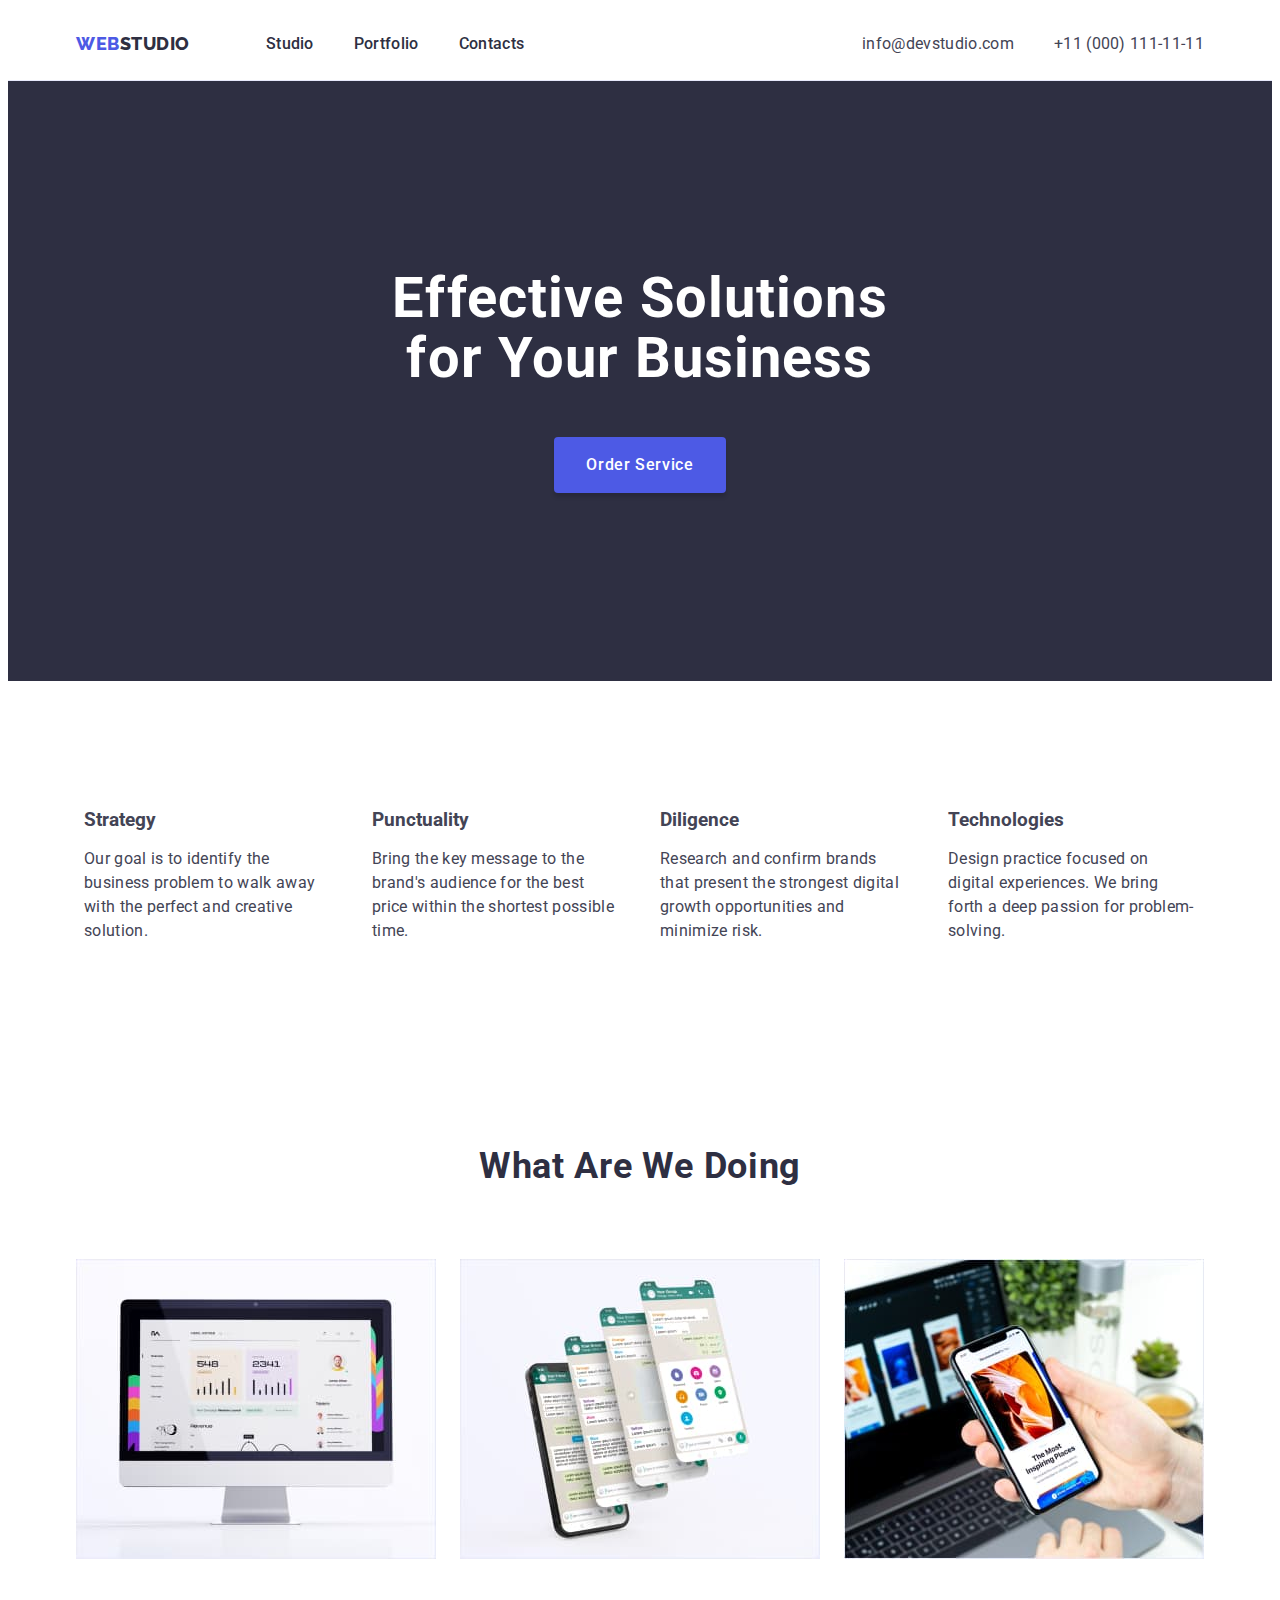
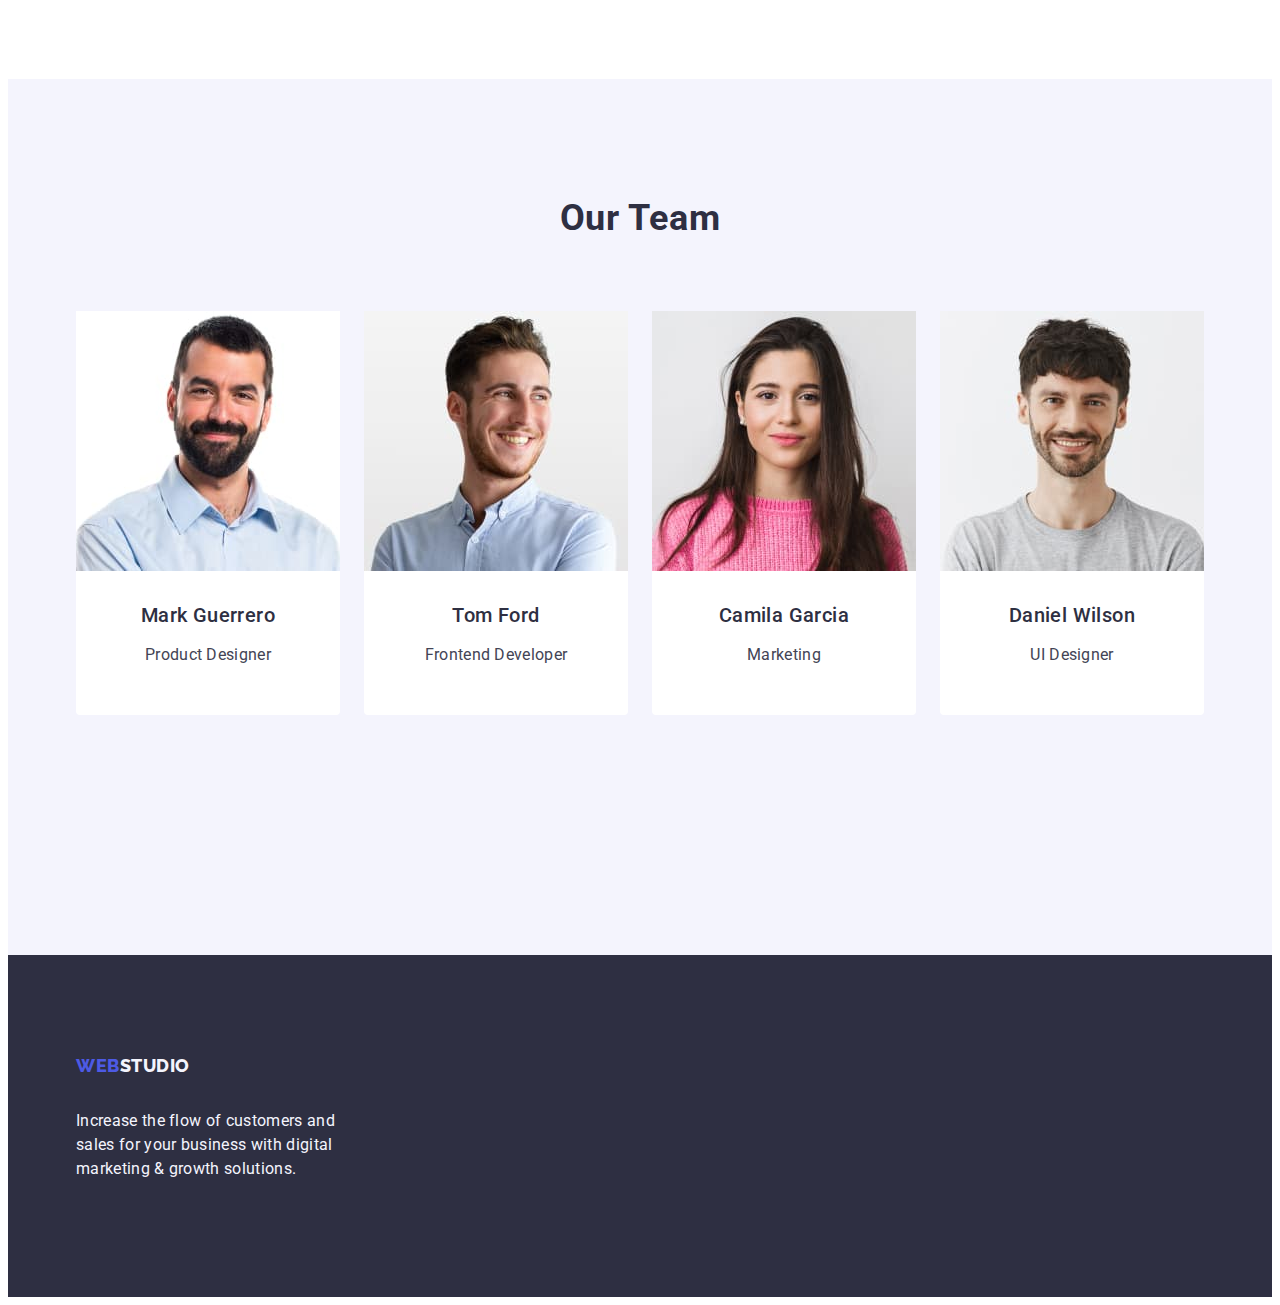
==== commit 7b873761: "Summary" ====
--- a/index.html
+++ b/index.html
@@ -69,28 +69,28 @@
           <h2 class="visually-hidden">Advantages</h2>
           <ul class="section-advantages list">
             <li class="section-advantages-item">
-              <h3 class="subtitle">Strategy</h3>
+              <h3 class="advanages-subtitle">Strategy</h3>
               <p class="section-advantages-text">
                 Our goal is to identify the business problem to walk away with
                 the perfect and creative solution.
               </p>
             </li>
             <li class="section-advantages-item">
-              <h3 class="subtitle">Punctuality</h3>
+              <h3 class="advanages-subtitle">Punctuality</h3>
               <p class="section-advantages-text">
                 Bring the key message to the brand's audience for the best price
                 within the shortest possible time.
               </p>
             </li>
             <li class="section-advantages-item">
-              <h3 class="subtitle">Diligence</h3>
+              <h3 class="advanages-subtitle">Diligence</h3>
               <p class="section-advantages-text">
                 Research and confirm brands that present the strongest digital
                 growth opportunities and minimize risk.
               </p>
             </li>
             <li class="section-advantages-item">
-              <h3 class="subtitle">Technologies</h3>
+              <h3 class="advanages-subtitle">Technologies</h3>
               <p class="section-advantages-text">
                 Design practice focused on digital experiences. We bring forth a
                 deep passion for problem-solving.
--- a/css/styles.css
+++ b/css/styles.css
@@ -20,7 +20,6 @@
     margin: -1px;
     border: 0;
     padding: 0;
-
     white-space: nowrap;
     clip-path: inset(100%);
     clip: rect(0 0 0 0);
@@ -47,6 +46,7 @@
 }
 h1, h2, h3, h4, h5 p {
 margin: 0;
+padding: 0;
 }
 
 .link, 
@@ -134,19 +134,12 @@
 .header-nav .logo {
     margin-right: 76px;
 }
-
-.header-logo {}
-    
-.web {}
-    
-.studio {}
     
 .header-list {
     list-style: none;
     display: flex;
     align-items: center;
     gap: 40px;
-
 }
       
 .header-link { 
@@ -231,32 +224,26 @@
 }
 
 /* Advantages section*/
-.section {}
-
-.section-advantages {
-    display: flex;
+.section.advantages {
     padding-top: 120px;
     padding-bottom: 120px;
 }
-.section-advantages-list {
-    display: flex;
-    width: 264px;
+.section-advantages.list {
+    display: flex;
+    width: 1128px;
     justify-content: space-between;
     gap: 24px;
 }
-
 .section-advantages-item {
     padding: 8px;
-    width calc((100% - 3 * 24px) / 4);
+    width: calc((100% - 3 * 24px) / 4);
 }
 .section-advantages-item:last-child {
     margin-right: 0;
 }   
-
-.section-advantages-subtitle {
+.advantages-subtitle {
     margin-bottom: 8px;
 }
-
 .section-advantages-text {
     line-height: 1.5;
     letter-spacing: 0.02em;
@@ -293,19 +280,25 @@
     background-color: var(--main-light-cl) ;
     padding-top: 120px;
 }
-
+.section.team {
+    padding: 120px 0;
+}
 .section-team-title {}
 
 .section-team-list {
     display: flex;
     margin-bottom: 120px;
     justify-content: space-between;
-}
-.section-team-list .subtitle {
-
-}
+    gap: 24px;
+}
+.section-team-list:last-child {
+    margin-right: 0;
+}
+
 .section-team-item {
     background: var(--accent-cl);
+    border-radius: 0px 0px 4px 4px;
+    
 }
 
 .section-team-img {}
@@ -339,7 +332,7 @@
     width: 264px;
     margin-top: 17.5px;
 }
-.footer.footer.link-logo {
+.footer .logo {
     display: inline-block;
     margin-bottom: 16px;
 }
@@ -355,7 +348,7 @@
     border-radius: 4px;
     font-weight: 500;
     font-size: 16px;
-    width: 116px;
+    min-width: 116px;
     height: 48px;
     line-height: 1.5;
     letter-spacing: 0.04em;
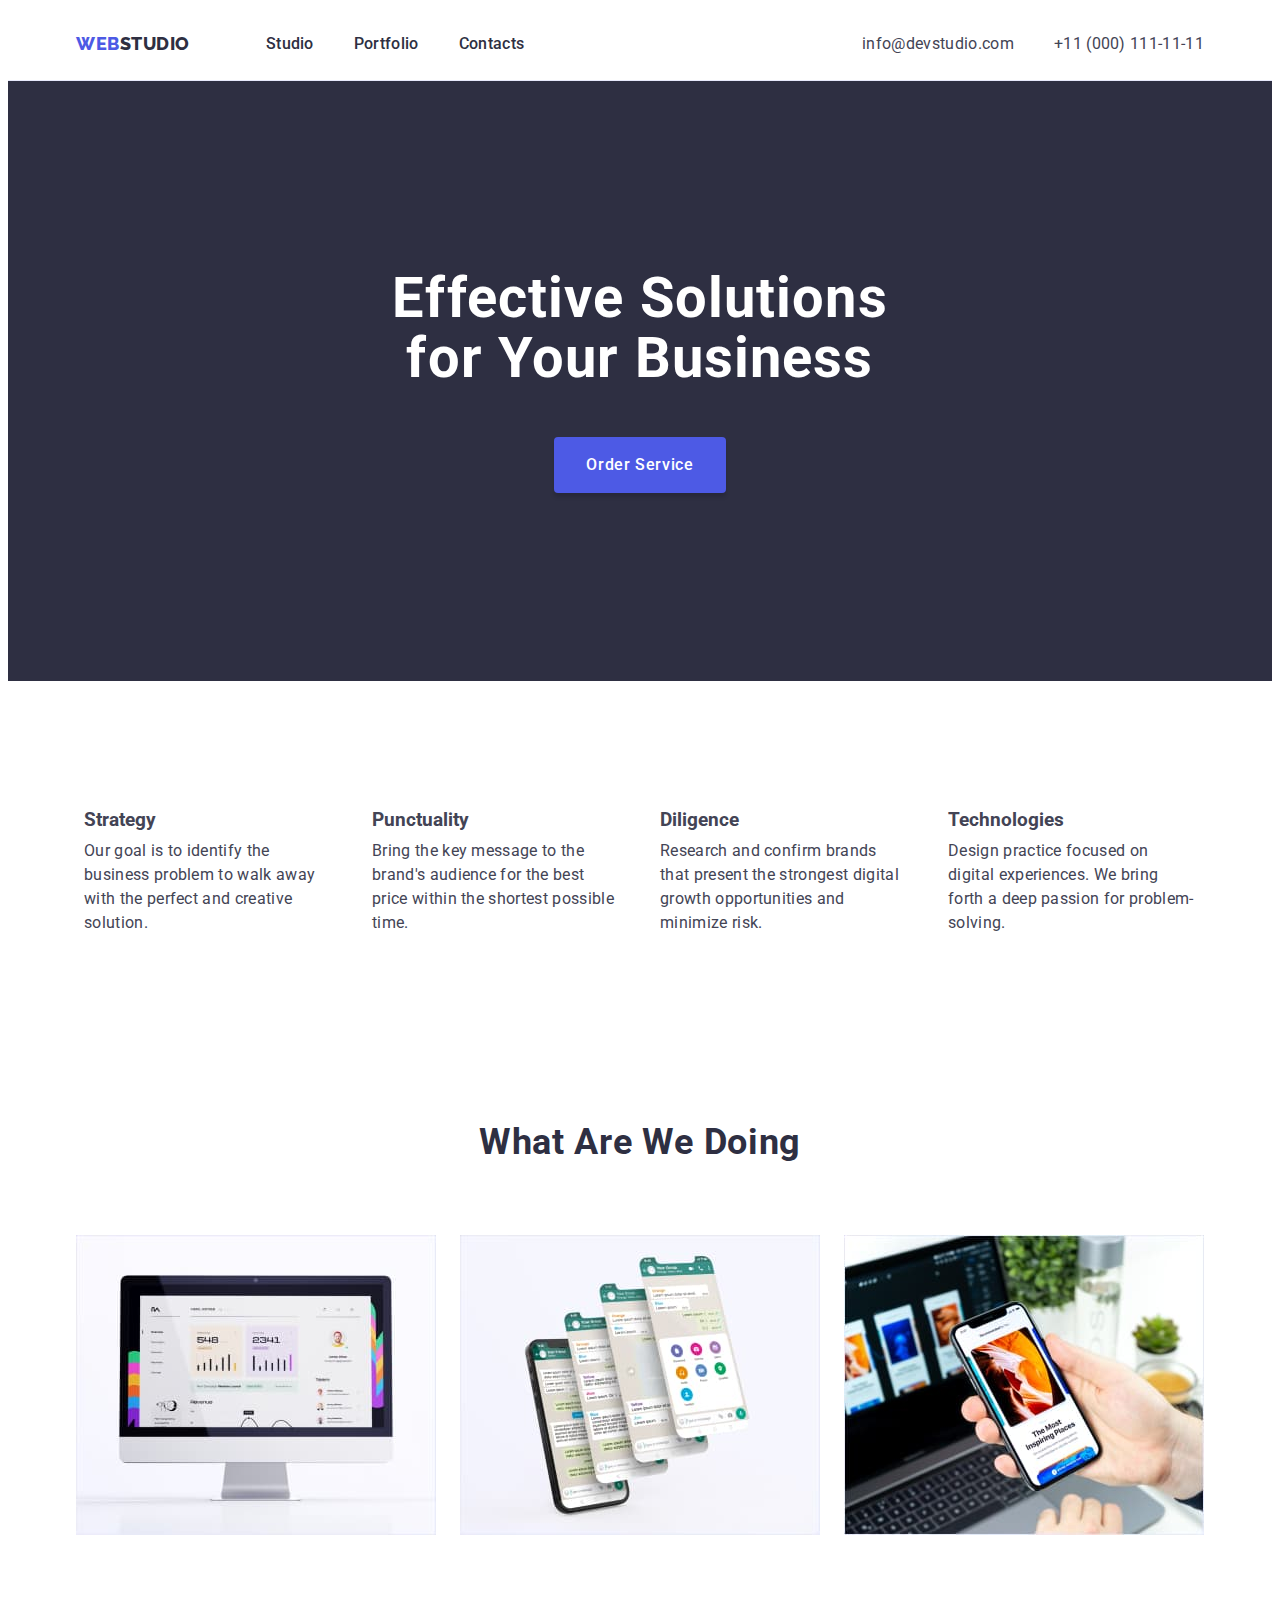
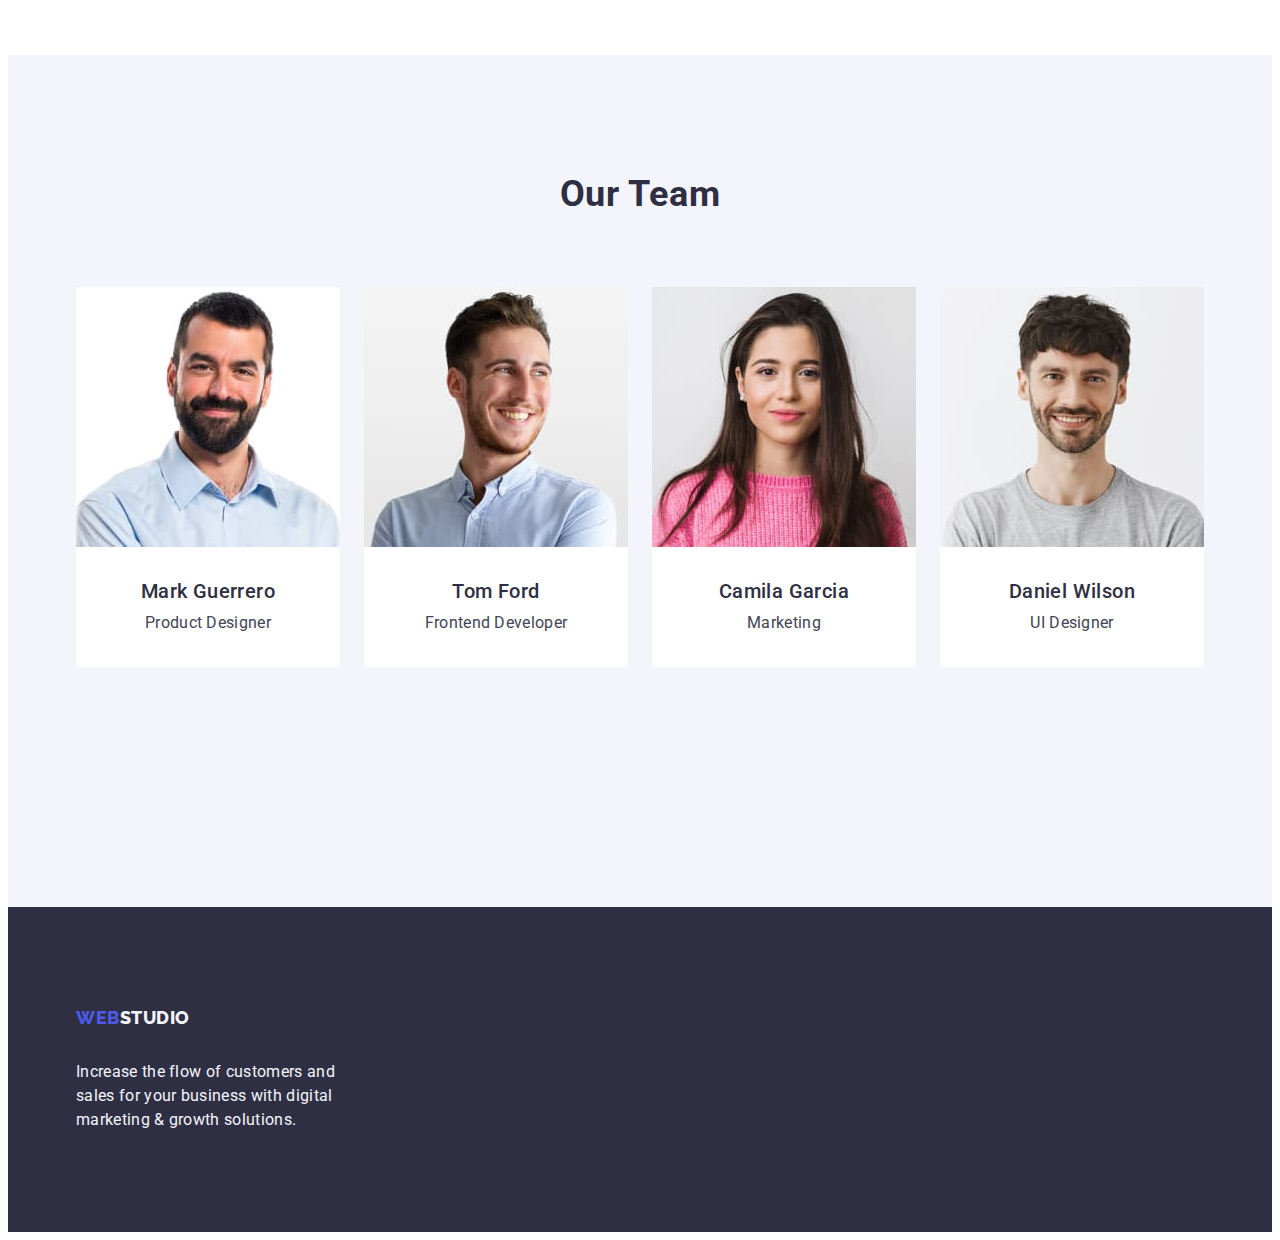
==== commit 54208b5c: "Summary" ====
--- a/index.html
+++ b/index.html
@@ -13,7 +13,13 @@
       rel="stylesheet"
     />
     <!--Normalize-->
-    <link rel="normalize" href="./css/modern-normalize.min.css" />
+    <link
+      rel="stylesheet"
+      href="https://cdnjs.cloudflare.com/ajax/libs/modern-normalize/2.0.0/modern-normalize.min.css"
+      integrity="sha512-4xo8blKMVCiXpTaLzQSLSw3KFOVPWhm/TRtuPVc4WG6kUgjH6J03IBuG7JZPkcWMxJ5huwaBpOpnwYElP/m6wg=="
+      crossorigin="anonymous"
+      referrerpolicy="no-referrer"
+    />
     <!--Custome styles-->
     <link rel="stylesheet" href="./css/styles.css" />
   </head>
--- a/css/styles.css
+++ b/css/styles.css
@@ -25,6 +25,7 @@
     clip: rect(0 0 0 0);
     overflow: hidden;
 }
+
 /* Common styles */
 body {
     font-family: "Roboto", sans-serif;
@@ -44,7 +45,7 @@
     padding: 0;
     margin: 0;
 }
-h1, h2, h3, h4, h5 p {
+h1, h2, h3, h4, h5, p {
 margin: 0;
 padding: 0;
 }
@@ -117,12 +118,12 @@
     justify-content: space-between;
 
 }
-.header-item {
+.header-item { 
+}
+.header-link {
+    display: block;
     padding-top: 24px;
     padding-bottom: 24px;
-}
-.header-link {
-    
 }
 .header-nav {
     display: flex;
@@ -198,7 +199,6 @@
     text-align: center;
     color: var(--accent-cl);
     max-width: 496px;
-    padding-bottom: 48px;
     margin: 0 auto;
 }
 
@@ -217,6 +217,7 @@
     border-radius: 4px;
     padding: 16px 32px;
     border: none;
+    margin-top: 48px;
 }
 .hero-btn:hover,
 .hero-btn:focus {
@@ -242,11 +243,12 @@
     margin-right: 0;
 }   
 .advantages-subtitle {
-    margin-bottom: 8px;
 }
 .section-advantages-text {
     line-height: 1.5;
     letter-spacing: 0.02em;
+    margin: 0;
+    padding-top: 8px;
 }
 
 /*What are we doing section*/
@@ -288,9 +290,9 @@
 .section-team-list {
     display: flex;
     margin-bottom: 120px;
-    justify-content: space-between;
     gap: 24px;
 }
+
 .section-team-list:last-child {
     margin-right: 0;
 }
@@ -298,7 +300,7 @@
 .section-team-item {
     background: var(--accent-cl);
     border-radius: 0px 0px 4px 4px;
-    
+    width: calc((100% - 3 * 24px) / 4);
 }
 
 .section-team-img {}
@@ -330,7 +332,7 @@
     line-height: 1.5;
     letter-spacing: 0.02em;
     width: 264px;
-    margin-top: 17.5px;
+    margin-top: 16px;
 }
 .footer .logo {
     display: inline-block;
@@ -398,8 +400,9 @@
     flex-wrap: wrap;
     column-gap: 24px;
     row-gap: 48px;
-
-
+}
+.portfolio-main-item {
+    width: calc((100% - 2 * 24) / 3);
 }
 .prtfolio-main-item:last-child {
     margin-right: 0;
@@ -410,10 +413,12 @@
 }
 
 .portfolio-main.link {
+    display: flex;
+    flex-direction: column;
 }
 .portfolio-container {
     border: 1px solid var(--border-cl);
     border-top: none;
     padding: 32px 16px;
-
+    flex-grow: 1;
 }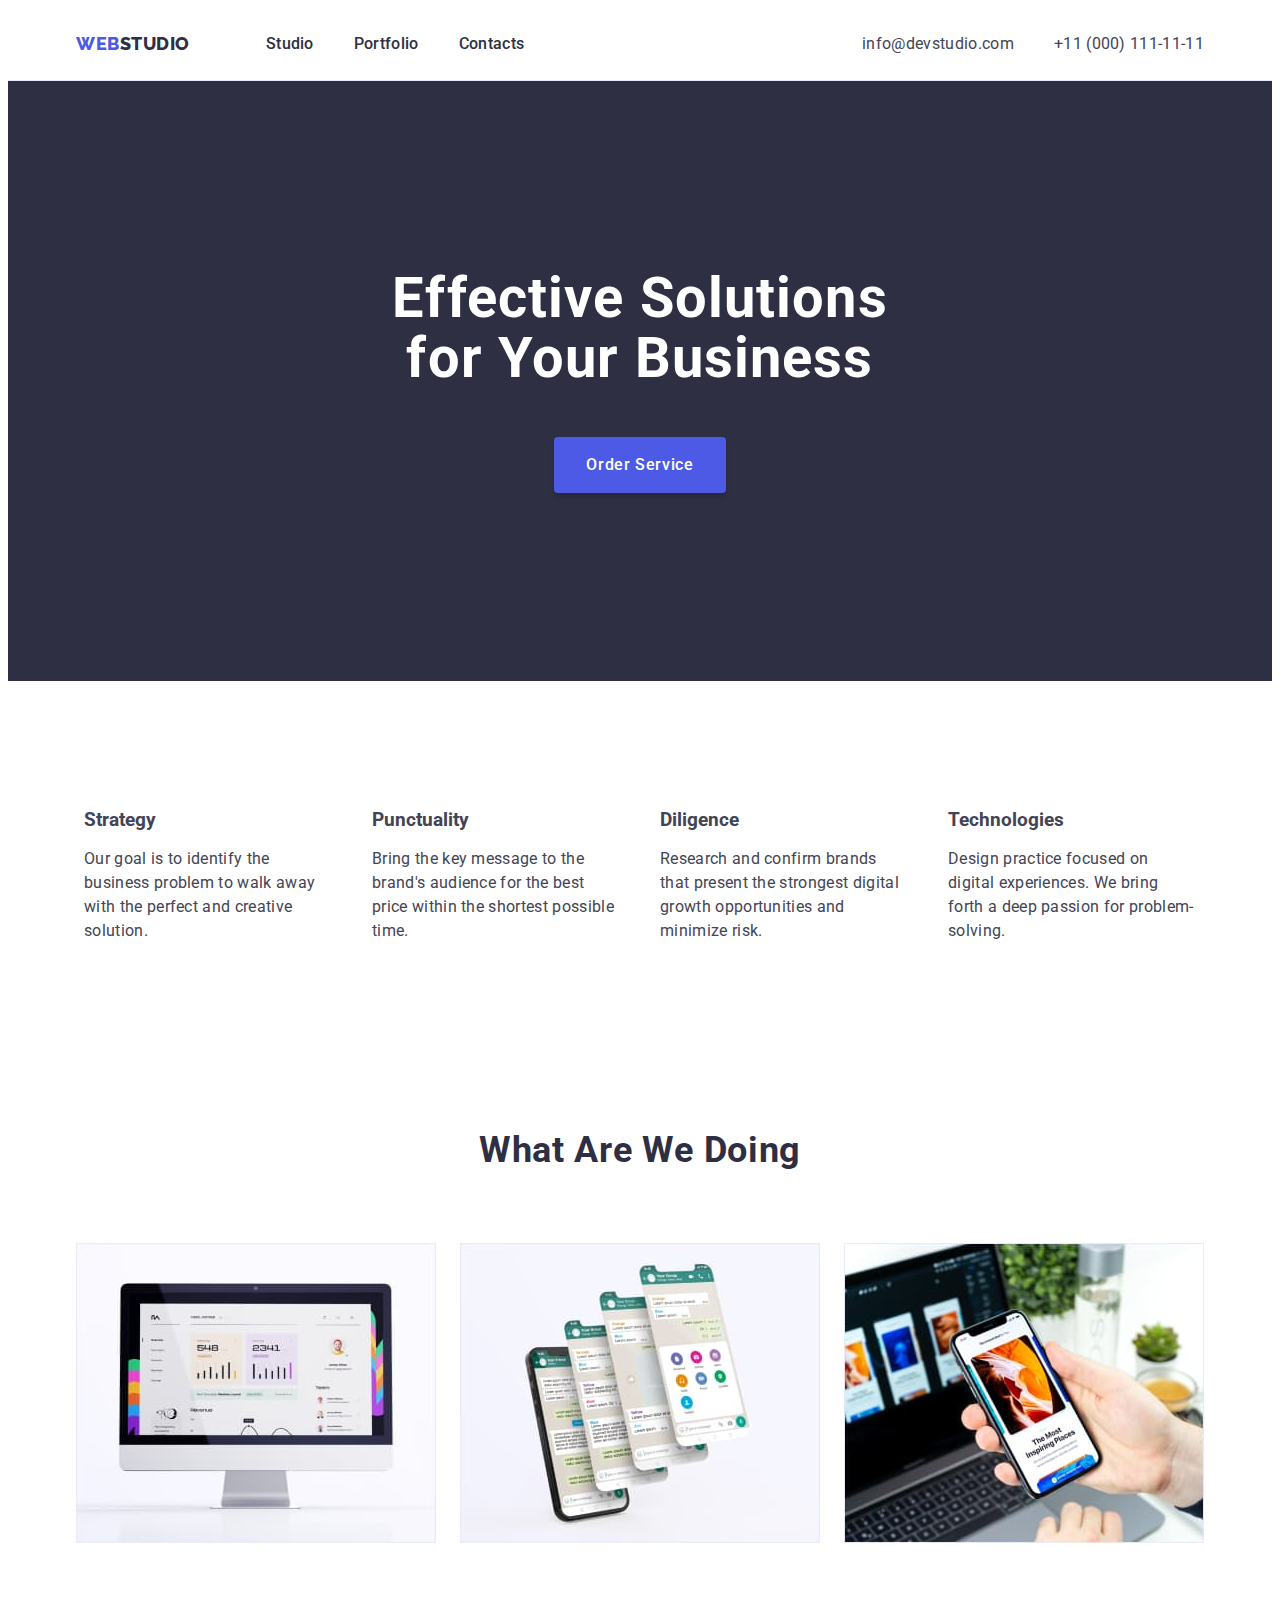
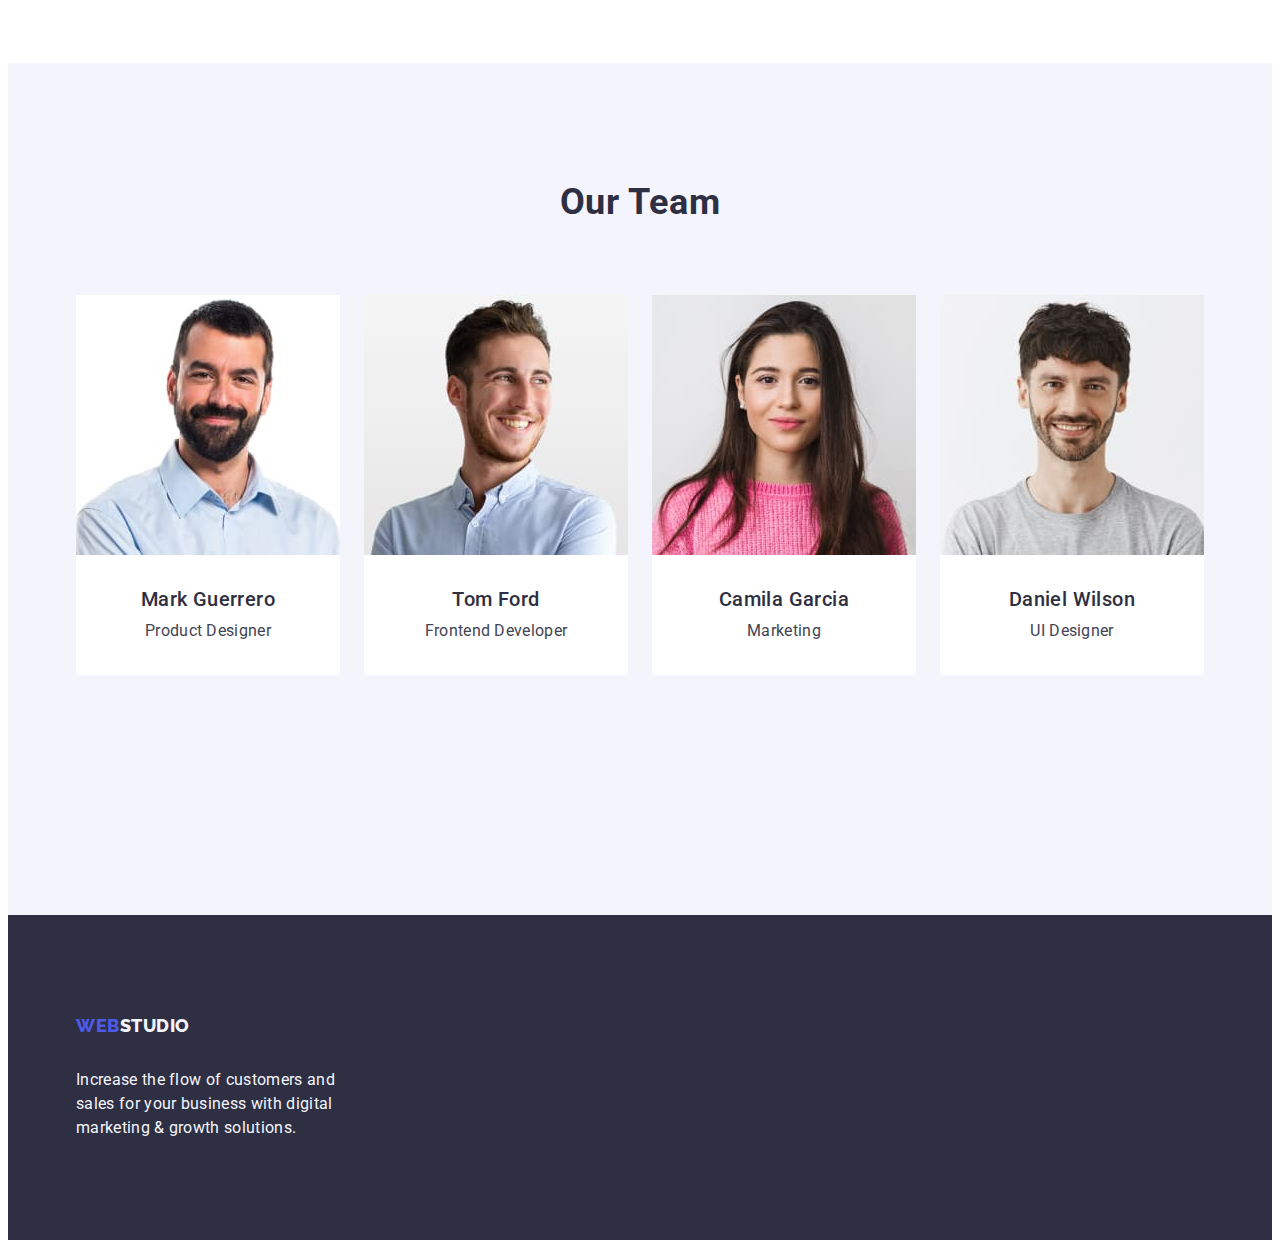
==== commit 175cae89: "Summary" ====
--- a/index.html
+++ b/index.html
@@ -75,28 +75,28 @@
           <h2 class="visually-hidden">Advantages</h2>
           <ul class="section-advantages list">
             <li class="section-advantages-item">
-              <h3 class="advanages-subtitle">Strategy</h3>
+              <h3 class="advantages-subtitle">Strategy</h3>
               <p class="section-advantages-text">
                 Our goal is to identify the business problem to walk away with
                 the perfect and creative solution.
               </p>
             </li>
             <li class="section-advantages-item">
-              <h3 class="advanages-subtitle">Punctuality</h3>
+              <h3 class="advantages-subtitle">Punctuality</h3>
               <p class="section-advantages-text">
                 Bring the key message to the brand's audience for the best price
                 within the shortest possible time.
               </p>
             </li>
             <li class="section-advantages-item">
-              <h3 class="advanages-subtitle">Diligence</h3>
+              <h3 class="advantages-subtitle">Diligence</h3>
               <p class="section-advantages-text">
                 Research and confirm brands that present the strongest digital
                 growth opportunities and minimize risk.
               </p>
             </li>
             <li class="section-advantages-item">
-              <h3 class="advanages-subtitle">Technologies</h3>
+              <h3 class="advantages-subtitle">Technologies</h3>
               <p class="section-advantages-text">
                 Design practice focused on digital experiences. We bring forth a
                 deep passion for problem-solving.
--- a/css/styles.css
+++ b/css/styles.css
@@ -243,6 +243,7 @@
     margin-right: 0;
 }   
 .advantages-subtitle {
+    margin-bottom: 8px;
 }
 .section-advantages-text {
     line-height: 1.5;
@@ -268,7 +269,9 @@
     justify-content: space-between;
     gap: 24px;
 }
-
+.section-doing-item {
+    width: calc((100% - 2 * 24px) / 3);
+}
 .section-doing-img:last-child {
     margin-right: 0;
 }
